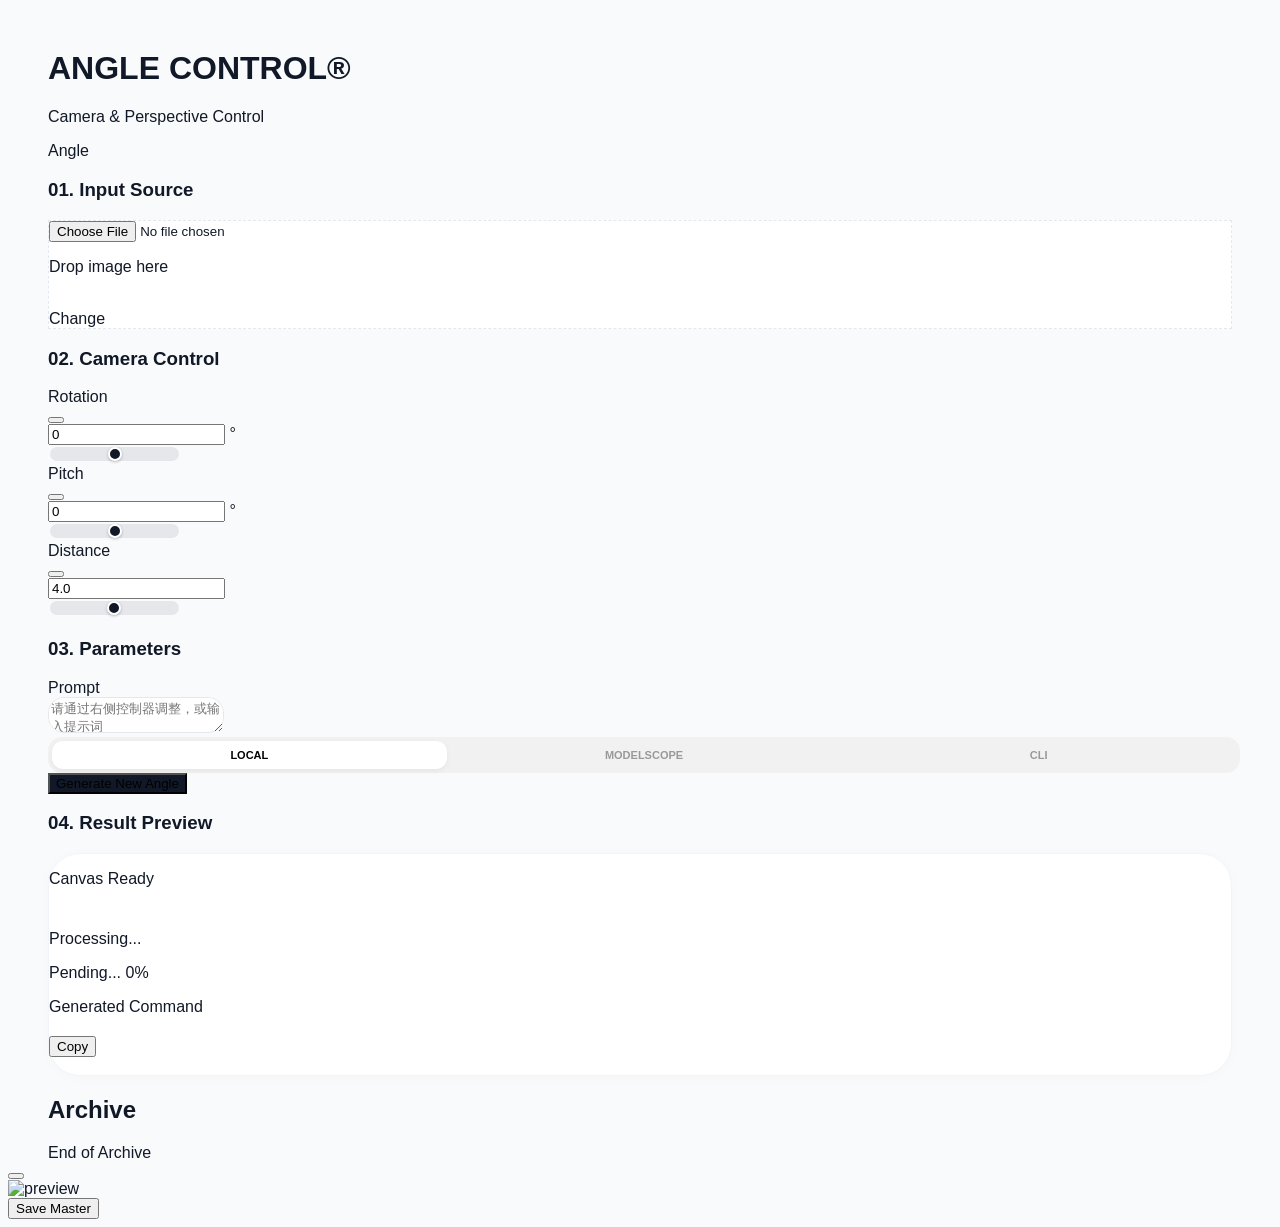
==== static/angle.html @ f398d141 "Add CLI image generation support" ====
<!DOCTYPE html>
<html lang="zh-CN">

<head>
    <meta charset="UTF-8">
    <meta name="viewport" content="width=device-width, initial-scale=1.0">
    <link rel="icon" href="/static/images/logo.png" type="image/png">
    <title>Angle Control | 视角重塑</title>
    <script>
        (function(){
            try {
                var theme = localStorage.getItem('studio_theme') || localStorage.getItem('canvas_theme') || 'light';
                if(theme === 'dark') {
                    document.documentElement.classList.add('studio-theme-dark');
                    document.documentElement.classList.add('theme-dark');
                }
            } catch(e) {}
        })();
    </script>
    <script src="/static/vendor/js/tailwindcss-cdn.js?v=2026.07.17.1784453321"></script>
    <script src="/static/vendor/js/lucide.js?v=2026.07.17.1784453321"></script>
    <script src="/static/js/theme.js?v=2026.07.17.1784453321"></script>
    <script src="/static/js/i18n.js?v=2026.07.17.1784453321"></script>
    <script src="/static/js/image-preview.js?v=2026.07.17.1784453321"></script>
    <script src="/static/js/history-bulk-manager.js?v=2026.07.17.1784453321"></script>
    <script src="/static/js/cli-image-tools.js?v=2026.07.17.1784458442"></script>
    <script type="importmap">
        {
            "imports": {
                "three": "/static/vendor/js/three-0.160.0.module.js?v=2026.07.17"
            }
        }
    </script>
    <style>
        @import url('/static/vendor/css/fonts.css?v=2026.07.17.1784453321');

        :root {
            --accent: #111827;
            --bg: #f9fafb;
            --card: #ffffff;
            --easing: cubic-bezier(0.4, 0, 0.2, 1);
        }

        /* --- 极简悬浮浅灰滚动条 (无底色/左移) --- */
        *::-webkit-scrollbar {
            width: 10px !important;
            height: 10px !important;
            background: transparent !important;
        }

        *::-webkit-scrollbar-track {
            background: transparent !important;
            border: none !important;
        }

        *::-webkit-scrollbar-thumb {
            background-color: #d8d8d8 !important;
            border: 3px solid transparent !important;
            border-right-width: 5px !important;
            /* 增加右侧间距，使滚动条向左位移 */
            background-clip: padding-box !important;
            border-radius: 10px !important;
        }

        *::-webkit-scrollbar-thumb:hover {
            background-color: #c0c0c0 !important;
        }

        *::-webkit-scrollbar-corner {
            background: transparent !important;
        }

        * {
            scrollbar-width: thin !important;
            scrollbar-color: #d8d8d8 transparent !important;
        }

        body {
            background-color: var(--bg);
            font-family: 'Inter', -apple-system, sans-serif;
            color: var(--accent);
            -webkit-font-smoothing: antialiased;
        }

        .container-box {
            max-width: 1280px;
            margin: 0 auto;
            padding: 0 40px;
            margin-top: 50px;
        }

        /* 统一组件风格 */
        .glass-btn {
            background: #111827;
            transition: all 0.3s var(--easing);
        }

        .glass-btn:hover {
            background: #000;
            transform: translateY(-1px);
            box-shadow: 0 12px 24px rgba(0, 0, 0, 0.1);
        }

        .glass-btn:active {
            transform: scale(0.98);
        }

        .upload-item {
            background: var(--card);
            border: 1px dashed #e2e8f0;
            transition: all 0.4s var(--easing);
        }

        .upload-item:hover {
            border-color: #000;
            background: #fff;
            transform: translateY(-2px);
        }

        .result-frame {
            background: #ffffff;
            border-radius: 32px;
            border: 1px solid #f1f5f9;
            box-shadow: 0 2px 15px rgba(0, 0, 0, 0.02);
        }

        .masonry-grid {
            display: grid;
            grid-template-columns: repeat(2, 1fr);
            gap: 1.25rem;
        }

        @media (min-width: 768px) {
            .masonry-grid {
                grid-template-columns: repeat(4, 1fr);
            }
        }

        .masonry-item {
            aspect-ratio: 1 / 1;
            background: #fff;
            border: 1px solid #f1f5f9;
            border-radius: 24px;
            overflow: hidden;
            transition: all 0.5s var(--easing);
            position: relative;
        }

        .masonry-item:hover {
            transform: translateY(-6px);
            box-shadow: 0 20px 40px rgba(0, 0, 0, 0.08);
        }

        .nano-input {
            background: #ffffff;
            border-radius: 16px;
            transition: all 0.3s ease;
            border: 1px solid #e5e7eb;
        }

        .nano-input:focus {
            background: #ffffff;
            box-shadow: 0 0 0 2px #000;
            border-color: transparent;
        }

        @keyframes b-loading {
            0% {
                transform: scale(1);
                background: #000;
            }

            50% {
                transform: scale(1.15);
                background: #444;
            }

            100% {
                transform: scale(1);
                background: #000;
            }
        }

        .loading-box {
            width: 10px;
            height: 10px;
            animation: b-loading 1s infinite var(--easing);
        }

        /* 复合切换组件样式 - 来自 zimage */
        .mode-switcher {
            position: relative;
            background: #f1f1f1;
            padding: 4px;
            border-radius: 14px;
            display: flex;
            width: 100%;
        }

        .mode-btn {
            position: relative;
            z-index: 10;
            flex: 1;
            padding: 8px 0;
            text-align: center;
            font-size: 11px;
            font-weight: 800;
            text-transform: uppercase;
            color: #999;
            transition: color 0.3s ease;
            cursor: pointer;
        }

        .mode-btn.active {
            color: #000;
        }

        .mode-glider {
            position: absolute;
            height: calc(100% - 8px);
            width: calc((100% - 8px) / 3);
            background: #fff;
            border-radius: 11px;
            box-shadow: 0 2px 5px rgba(0, 0, 0, 0.05);
            transition: transform 0.3s var(--easing);
            z-index: 1;
        }

        /* 角度控制滑块：明/暗模式都保持清晰的轨道与滑块 */
        #rotate-h, #rotate-v, #distance {
            -webkit-appearance: none;
            appearance: none;
            background: #e5e7eb !important;
            border-radius: 9999px;
            outline: none;
        }
        #rotate-h::-webkit-slider-thumb,
        #rotate-v::-webkit-slider-thumb,
        #distance::-webkit-slider-thumb {
            -webkit-appearance: none;
            appearance: none;
            width: 14px;
            height: 14px;
            border-radius: 50%;
            background: #111827;
            border: 2px solid #fff;
            box-shadow: 0 1px 3px rgba(0, 0, 0, 0.25);
            cursor: pointer;
        }
        #rotate-h::-moz-range-thumb,
        #rotate-v::-moz-range-thumb,
        #distance::-moz-range-thumb {
            width: 14px;
            height: 14px;
            border-radius: 50%;
            background: #111827;
            border: 2px solid #fff;
            cursor: pointer;
        }
        html.studio-theme-dark #rotate-h,
        html.studio-theme-dark #rotate-v,
        html.studio-theme-dark #distance {
            background: #2a3444 !important;
        }
        html.studio-theme-dark #rotate-h::-webkit-slider-thumb,
        html.studio-theme-dark #rotate-v::-webkit-slider-thumb,
        html.studio-theme-dark #distance::-webkit-slider-thumb {
            background: #d8dee9;
            border-color: #0f141d;
        }
        html.studio-theme-dark #rotate-h::-moz-range-thumb,
        html.studio-theme-dark #rotate-v::-moz-range-thumb,
        html.studio-theme-dark #distance::-moz-range-thumb {
            background: #d8dee9;
            border-color: #0f141d;
        }
    </style>
    <link rel="stylesheet" href="/static/css/theme.css?v=2026.07.17.1784453321">
</head>

<body class="selection:bg-black selection:text-white">

    <div class="container-box">
        <header class="flex flex-col md:flex-row justify-between items-end mb-16 gap-6">
            <div class="space-y-1">
                <h1 class="text-4xl font-extrabold tracking-[-0.05em] flex items-center">
                    ANGLE CONTROL<span class="text-base mt-3 ml-1">®</span>
                </h1>
                <p class="text-[10px] font-bold uppercase tracking-[0.5em] text-gray-400" data-i18n="studio.cameraPerspective">Camera & Perspective Control
                </p>
            </div>
            <nav class="flex gap-8 text-[11px] font-bold uppercase tracking-widest text-gray-500">
                <span class="text-black border-b-2 border-black pb-1" data-i18n="nav.angle">Angle</span>
            </nav>
        </header>

        <main class="space-y-12">
            <!-- Row 1: Upload and 3D Control -->
            <div class="grid grid-cols-1 md:grid-cols-2 gap-10 items-start">
                <section class="group w-full">
                    <h3 class="text-[9px] font-black uppercase tracking-[0.3em] mb-5 text-gray-400">01. <span data-i18n="studio.inputSource">Input Source</span>
                    </h3>
                    <div id="dropzone"
                        class="upload-item relative overflow-hidden rounded-2xl aspect-[4/3] flex flex-col items-center justify-center cursor-pointer">
                        <input type="file" id="fileInput" class="hidden" accept="image/*">

                        <div id="uploadContent" class="text-center space-y-4">
                            <div
                                class="w-14 h-14 rounded-full border border-gray-200 bg-white flex items-center justify-center mx-auto group-hover:bg-black group-hover:text-white group-hover:border-black transition-all duration-500">
                                <i data-lucide="arrow-up" class="w-5 h-5"></i>
                            </div>
                            <p class="text-[11px] font-bold uppercase tracking-tight" data-i18n="studio.dropImage">Drop image here</p>
                        </div>

                        <img id="previewImg" class="hidden absolute inset-0 w-full h-full object-cover">

                        <div id="changeOverlay"
                            class="hidden absolute inset-0 bg-black/10 backdrop-blur-sm items-center justify-center opacity-0 hover:opacity-100 transition-opacity">
                            <span
                                class="bg-white px-5 py-2 rounded-full text-[10px] font-bold uppercase tracking-widest shadow-2xl" data-i18n="studio.change">Change</span>
                        </div>
                    </div>
                </section>

                <section id="cameraControl" class="space-y-6 w-full">
                    <h3 class="text-[9px] font-black uppercase tracking-[0.3em] text-gray-400">02. <span data-i18n="studio.cameraControl">Camera Control</span></h3>
                    <div
                        class="w-full aspect-[4/3] flex flex-col md:flex-row bg-white rounded-2xl border border-gray-100 shadow-sm overflow-hidden">
                        <!-- 3D View -->
                        <div id="threeContainer" class="relative flex-1 bg-[#222] h-full min-h-0"></div>

                        <!-- Controls -->
                        <div
                            class="w-full md:w-64 flex-shrink-0 p-5 flex flex-col justify-center gap-4 border-l border-gray-100 bg-white overflow-y-auto">
                            <!-- Horizontal -->
                            <div class="space-y-3">
                                <div
                                    class="flex justify-between items-center text-[10px] font-bold uppercase tracking-wider text-gray-500">
                                    <div class="flex items-center gap-2">
                                        <i data-lucide="move-horizontal" class="w-3 h-3"></i>
                                        <span data-i18n="studio.rotation">Rotation</span>
                                    </div>
                                    <div class="flex items-center gap-1.5">
                                        <button onclick="resetControl('h')"
                                            class="text-gray-300 hover:text-black transition-colors p-1" title="Reset">
                                            <i data-lucide="rotate-ccw" class="w-3 h-3"></i>
                                        </button>
                                        <div class="flex items-center bg-gray-100 rounded-md px-2">
                                            <input type="number" id="val-horizontal" value="0"
                                                class="w-10 bg-transparent py-1 text-black text-center outline-none border-none p-0 text-[10px] font-bold [appearance:textfield] [&::-webkit-outer-spin-button]:appearance-none [&::-webkit-inner-spin-button]:appearance-none"
                                                oninput="syncInput('h')">
                                            <span class="text-gray-400 select-none text-[10px]">°</span>
                                        </div>
                                    </div>
                                </div>
                                <input type="range" id="rotate-h" min="-90" max="90" value="0"
                                    class="w-full h-1.5 bg-gray-200 rounded-lg appearance-none cursor-pointer accent-black">
                            </div>

                            <!-- Vertical -->
                            <div class="space-y-3">
                                <div
                                    class="flex justify-between items-center text-[10px] font-bold uppercase tracking-wider text-gray-500">
                                    <div class="flex items-center gap-2">
                                        <i data-lucide="move-vertical" class="w-3 h-3"></i>
                                        <span data-i18n="studio.pitch">Pitch</span>
                                    </div>
                                    <div class="flex items-center gap-1.5">
                                        <button onclick="resetControl('v')"
                                            class="text-gray-300 hover:text-black transition-colors p-1" title="Reset">
                                            <i data-lucide="rotate-ccw" class="w-3 h-3"></i>
                                        </button>
                                        <div class="flex items-center bg-gray-100 rounded-md px-2">
                                            <input type="number" id="val-vertical" value="0"
                                                class="w-10 bg-transparent py-1 text-black text-center outline-none border-none p-0 text-[10px] font-bold [appearance:textfield] [&::-webkit-outer-spin-button]:appearance-none [&::-webkit-inner-spin-button]:appearance-none"
                                                oninput="syncInput('v')">
                                            <span class="text-gray-400 select-none text-[10px]">°</span>
                                        </div>
                                    </div>
                                </div>
                                <input type="range" id="rotate-v" min="-90" max="90" value="0"
                                    class="w-full h-1.5 bg-gray-200 rounded-lg appearance-none cursor-pointer accent-black">
                            </div>

                            <!-- Distance -->
                            <div class="space-y-3">
                                <div
                                    class="flex justify-between items-center text-[10px] font-bold uppercase tracking-wider text-gray-500">
                                    <div class="flex items-center gap-2">
                                        <i data-lucide="zoom-in" class="w-3 h-3"></i>
                                        <span data-i18n="studio.distance">Distance</span>
                                    </div>
                                    <div class="flex items-center gap-1.5">
                                        <button onclick="resetControl('d')"
                                            class="text-gray-300 hover:text-black transition-colors p-1" title="Reset">
                                            <i data-lucide="rotate-ccw" class="w-3 h-3"></i>
                                        </button>
                                        <div class="flex items-center bg-gray-100 rounded-md px-2">
                                            <input type="number" id="val-distance" value="4.0" step="0.1"
                                                class="w-10 bg-transparent py-1 text-black text-center outline-none border-none p-0 text-[10px] font-bold [appearance:textfield] [&::-webkit-outer-spin-button]:appearance-none [&::-webkit-inner-spin-button]:appearance-none"
                                                oninput="syncInput('d')">
                                        </div>
                                    </div>
                                </div>
                                <input type="range" id="distance" min="0.1" max="8" value="4" step="0.1"
                                    class="w-full h-1.5 bg-gray-200 rounded-lg appearance-none cursor-pointer accent-black">
                            </div>
                        </div>
                    </div>
                </section>
            </div>

            <!-- Row 2: Parameters & Result -->
            <div class="grid grid-cols-1 md:grid-cols-2 gap-10 items-stretch">
                <section class="flex flex-col space-y-6">
                    <h3 class="text-[9px] font-black uppercase tracking-[0.3em] text-gray-400">03. <span data-i18n="studio.parameters">Parameters</span></h3>

                    <div class="space-y-3 flex-1 flex flex-col">
                        <div class="flex items-center gap-2 text-gray-800 ml-1">
                            <i data-lucide="text-quote" class="w-3 h-3"></i>
                            <span class="text-[10px] font-bold uppercase tracking-widest">Prompt</span>
                        </div>
                        <textarea id="promptInput"
                            class="nano-input w-full flex-1 p-5 text-sm outline-none resize-none placeholder-gray-300"
                            placeholder="请通过右侧控制器调整，或输入提示词"></textarea>
                    </div>

                    <!-- Engine Switcher -->
                    <div class="mode-switcher">
                        <div id="modeLocal" class="mode-btn active flex items-center justify-center gap-1.5"
                            onclick="switchEngine('local')">
                            <i data-lucide="monitor" class="w-3 h-3"></i>
                            <span>Local</span>
                        </div>
                        <div id="modeCloud" class="mode-btn flex items-center justify-center gap-1.5"
                            onclick="switchEngine('cloud')">
                            <i data-lucide="cloud" class="w-3 h-3"></i>
                            <span>ModelScope</span>
                        </div>
                        <div id="modeCli" class="mode-btn flex items-center justify-center gap-1.5"
                            onclick="switchEngine('cli')">
                            <i data-lucide="terminal" class="w-3 h-3"></i>
                            <span>CLI</span>
                        </div>
                        <div id="glider" class="mode-glider"></div>
                    </div>
                    <div id="cliProviderWrap" class="hidden mt-2">
                        <div id="cliProviderSelect" class="cli-provider-picker"></div>
                        <div id="cliProviderHint" class="mt-1 text-[9px] font-medium text-gray-400"></div>
                    </div>

                    <button id="genBtn" onclick="handleGenerate()"
                        class="glass-btn w-full py-5 text-white rounded-xl font-bold text-[11px] uppercase tracking-[0.4em] flex items-center justify-center gap-3 shadow-xl shadow-black/10 disabled:opacity-50 disabled:cursor-not-allowed">
                        <i data-lucide="zap" id="btnIcon" class="w-4 h-4 text-yellow-400"></i>
                        <span id="btnText" data-i18n="studio.generateAngle">Generate New Angle</span>
                    </button>
                </section>

                <section class="space-y-6 flex flex-col">
                    <h3 class="text-[9px] font-black uppercase tracking-[0.3em] text-gray-400">04. <span data-i18n="studio.resultPreview">Result Preview</span></h3>
                    <div id="resultBox"
                        class="result-frame relative aspect-[4/3] w-full flex items-center justify-center overflow-hidden group">
                        <div id="emptyState" class="text-center space-y-4 opacity-20">
                            <i data-lucide="camera" class="w-12 h-12 mx-auto stroke-[1px]"></i>
                            <p class="text-[10px] font-black tracking-[0.5em] uppercase" data-i18n="studio.canvasReady">Canvas Ready</p>
                        </div>

                        <div id="loadingState" class="hidden flex flex-col items-center gap-5 w-full max-w-[80%]">
                            <div class="loading-box"></div>
                            <p class="text-[10px] font-bold uppercase tracking-[0.4em] animate-pulse" data-i18n="studio.processing">Processing...</p>
                            <!-- Progress Bar -->
                            <div id="cloud-progress-container" class="hidden w-full mt-4">
                                <div class="flex justify-between text-[9px] font-bold text-gray-400 mb-1 uppercase tracking-widest">
                                    <span id="cloud-status-text">Pending...</span>
                                    <span id="cloud-percent">0%</span>
                                </div>
                                <div class="w-full bg-gray-100 rounded-full h-1.5 overflow-hidden">
                                    <div id="cloud-progress-bar" class="bg-black h-full rounded-full transition-all duration-300" style="width: 0%"></div>
                                </div>
                            </div>
                        </div>

                        <div id="textResult"
                            class="hidden w-full h-full p-12 flex flex-col items-center justify-center text-center space-y-8">
                            <i data-lucide="terminal" class="w-12 h-12 text-gray-300 mx-auto"></i>
                            <div class="space-y-4 max-w-md">
                                <p class="text-[10px] font-bold uppercase tracking-[0.5em] text-gray-400" data-i18n="studio.generatedCommand">Generated
                                    Command
                                </p>
                                <h2 id="generatedText" class="text-2xl font-bold leading-relaxed text-gray-900"></h2>
                            </div>
                            <button onclick="copyText()"
                                class="px-8 py-3 bg-gray-100 hover:bg-black hover:text-white rounded-full text-[10px] font-bold uppercase tracking-widest transition-all flex items-center gap-2">
                                <i data-lucide="copy" class="w-3 h-3"></i><span data-i18n="studio.copy">Copy</span>
                            </button>
                        </div>

                        <img id="outputImg"
                            class="hidden w-full h-full object-contain p-8 cursor-zoom-in transition-all duration-700 hover:scale-[1.02]"
                            onclick="zoomImage()">

                        <a id="downloadBtn" href="#" download
                            class="hidden absolute bottom-8 right-8 w-14 h-14 bg-white shadow-2xl rounded-2xl flex items-center justify-center hover:bg-black hover:text-white transition-all duration-500 border border-gray-100">
                            <i data-lucide="download" class="w-5 h-5"></i>
                        </a>
                    </div>
                </section>
            </div>
        </main>

        <section class="mt-32">
            <div class="flex items-center gap-6 mb-10">
                <h2 class="text-[11px] font-black uppercase tracking-[0.5em]">Archive</h2>
                <div class="h-px flex-1 bg-black/5"></div>
            </div>
            <div id="masonry" class="masonry-grid"></div>
            <div id="loadMoreTrigger"
                class="py-16 text-center opacity-20 text-[10px] font-bold uppercase tracking-widest">
                End of Archive
            </div>
        </section>
    </div>

    <div id="lightbox" onclick="handleOutsideClick(event)"
        class="hidden fixed inset-0 z-50 bg-white/95 backdrop-blur-3xl flex items-center justify-center p-8">
        <button onclick="closeLightbox()"
            class="absolute top-10 right-10 p-2 hover:rotate-90 transition-transform duration-500">
            <i data-lucide="x" class="w-8 h-8"></i>
        </button>

        <div class="w-full h-full flex flex-col items-center justify-center" style="max-width:min(1280px, 92vw)">
            <div id="lightboxFrame" class="studio-preview-frame hidden">
                <img id="lightboxImg" src="" class="studio-preview-img" alt="preview">
                <div id="lightboxRes" data-no-pan
                    class="absolute top-4 left-4 bg-black/30 backdrop-blur-md border border-white/20 text-white px-3 py-1.5 rounded-full text-[10px] font-medium tracking-wider opacity-0 transition-opacity duration-300 pointer-events-none z-10">
                </div>
            </div>
            <div class="mt-8">
                <button onclick="downloadLightboxImage()"
                    class="px-10 py-4 bg-black text-white rounded-full text-[10px] font-black uppercase tracking-widest flex items-center gap-3 shadow-xl">
                    <i data-lucide="save" class="w-4 h-4"></i> Save Master
                </button>
            </div>
        </div>
    </div>

    <script type="module">
        import * as THREE from 'three';

        // Initialize WebSocket Listener for Cloud Progress
        window.addEventListener('message', function(event) {
            const data = event.data;
            if (data && data.type === 'cloud_status') {
                updateCloudProgress(data);
            }
        });

        function updateCloudProgress(data) {
            const container = document.getElementById('cloud-progress-container');
            const statusText = document.getElementById('cloud-status-text');
            const progressBar = document.getElementById('cloud-progress-bar');
            const percentText = document.getElementById('cloud-percent');

            if (!container || !statusText || !progressBar) return;

            // Show container if hidden
            if (container.classList.contains('hidden')) {
                container.classList.remove('hidden');
            }

            // Update UI
            if (data.status) {
                // Simplify status text (remove internal details if needed)
                let displayStatus = data.status;
                if (displayStatus.includes("PENDING")) displayStatus = "Queueing...";
                if (displayStatus.includes("RUNNING")) displayStatus = "Generating...";
                statusText.innerText = displayStatus;
            }

            if (typeof data.progress !== 'undefined' && typeof data.total !== 'undefined') {
                const percent = Math.min(100, Math.round((data.progress / data.total) * 100));
                progressBar.style.width = `${percent}%`;
                percentText.innerText = `${percent}%`;
            }
        }

        const container = document.getElementById('threeContainer');
        const scene = new THREE.Scene();
        scene.background = new THREE.Color(0x222222);

        // Camera setup
        const camera = new THREE.PerspectiveCamera(75, 1, 0.1, 1000);

        // Renderer setup
        const renderer = new THREE.WebGLRenderer({ antialias: true, alpha: true });
        renderer.setSize(container.clientWidth, container.clientHeight);
        renderer.setPixelRatio(window.devicePixelRatio);
        container.appendChild(renderer.domElement);

        // Objects
        const geometry = new THREE.PlaneGeometry(3, 3);
        const material = new THREE.MeshStandardMaterial({
            color: 0x444444,
            side: THREE.DoubleSide
        });
        const cube = new THREE.Mesh(geometry, material);
        scene.add(cube);

        const gridHelper = new THREE.GridHelper(20, 20, 0x444444, 0x333333);
        scene.add(gridHelper);

        // Lighting
        const ambientLight = new THREE.AmbientLight(0xffffff, 0.6);
        scene.add(ambientLight);
        const pointLight = new THREE.DirectionalLight(0xffffff, 1);
        pointLight.position.set(5, 10, 7);
        scene.add(pointLight);

        // Camera Logic
        const sliderH = document.getElementById('rotate-h');
        const sliderV = document.getElementById('rotate-v');
        const sliderD = document.getElementById('distance');
        const valH = document.getElementById('val-horizontal');
        const valV = document.getElementById('val-vertical');
        const valD = document.getElementById('val-distance');

        window.updateCamera = function () {
            const lon = parseFloat(sliderH.value);
            const lat = parseFloat(sliderV.value);
            const dist = parseFloat(sliderD.value);

            // Sync inputs (avoid overwriting if active)
            if (document.activeElement !== valH) valH.value = lon;
            if (document.activeElement !== valV) valV.value = lat;
            if (document.activeElement !== valD) valD.value = dist.toFixed(1);

            const phi = THREE.MathUtils.degToRad(90 - lat);
            const theta = THREE.MathUtils.degToRad(lon);

            camera.position.x = dist * Math.sin(phi) * Math.sin(theta);
            camera.position.y = dist * Math.cos(phi);
            camera.position.z = dist * Math.sin(phi) * Math.cos(theta);
            camera.lookAt(0, 0, 0);

            // Real-time update prompt
            updatePromptWithAngle(lon, lat, dist);
        }

        window.syncInput = (type) => {
            if (type === 'h') {
                let v = parseFloat(valH.value);
                if (!isNaN(v)) sliderH.value = v;
            } else if (type === 'v') {
                let v = parseFloat(valV.value);
                if (!isNaN(v)) sliderV.value = v;
            } else if (type === 'd') {
                let v = parseFloat(valD.value);
                if (!isNaN(v)) sliderD.value = v;
            }
            window.updateCamera();
        };

        window.resetControl = (type) => {
            if (type === 'h') {
                sliderH.value = 0;
                valH.value = 0;
            } else if (type === 'v') {
                sliderV.value = 0;
                valV.value = 0;
            } else if (type === 'd') {
                sliderD.value = 4;
                valD.value = 4;
            }
            window.updateCamera();
        };

        function updatePromptWithAngle(h, v, d) {
            let parts = [];
            if (h !== 0) {
                const dir = h > 0 ? "向右" : "向左";
                parts.push(`${dir}旋转${Math.abs(h)}度`);
            }
            if (v !== 0) {
                const dir = v > 0 ? "俯视" : "仰视";
                parts.push(`${dir}${Math.abs(v)}度`);
            }

            // Distance logic
            let lensText = "";
            if (d > 4) {
                lensText = "使用广角镜头";
            } else if (d < 4) {
                lensText = "使用特写镜头";
            }

            // Removed "保持原位" default text to show placeholder

            let resultText = "";
            if (parts.length > 0) {
                resultText = `将相机${parts.join("，")}`;
            }

            if (lensText) {
                resultText += (resultText ? "，" : "将相机") + lensText;
            }

            const promptInput = document.getElementById('promptInput');
            let currentText = promptInput.value;

            // Regex to find existing angle command (including lens info)
            const regex = /将相机.*?(?=(\n|$))/g;

            if (regex.test(currentText)) {
                // Replace existing
                promptInput.value = currentText.replace(regex, resultText);
            } else {
                // Append if not exists and resultText is not empty
                if (resultText) {
                    if (currentText.trim()) {
                        promptInput.value = currentText.trim() + '\n' + resultText;
                    } else {
                        promptInput.value = resultText;
                    }
                }
            }
        }

        sliderH.addEventListener('input', window.updateCamera);
        sliderV.addEventListener('input', window.updateCamera);
        sliderD.addEventListener('input', window.updateCamera);
        window.updateCamera();

        // Animation Loop
        function animate() {
            requestAnimationFrame(animate);
            renderer.render(scene, camera);
        }
        animate();

        // Handle Resize
        const resizeObserver = new ResizeObserver(() => {
            const w = container.clientWidth;
            const h = container.clientHeight;
            camera.aspect = w / h;
            camera.updateProjectionMatrix();
            renderer.setSize(w, h);
        });
        resizeObserver.observe(container);

        // Expose function to update texture
        window.update3DTexture = (url) => {
            new THREE.TextureLoader().load(url, (texture) => {
                texture.colorSpace = THREE.SRGBColorSpace;

                // Adjust plane aspect ratio to match image
                const imageAspect = texture.image.width / texture.image.height;
                cube.scale.set(1, 1 / imageAspect, 1);
                if (imageAspect > 1) {
                    cube.scale.set(1, 1 / imageAspect, 1);
                    // Reset base scale to 3
                    cube.geometry.dispose();
                    cube.geometry = new THREE.PlaneGeometry(3, 3 / imageAspect);
                    cube.scale.set(1, 1, 1);
                } else {
                    cube.geometry.dispose();
                    cube.geometry = new THREE.PlaneGeometry(3 * imageAspect, 3);
                    cube.scale.set(1, 1, 1);
                }

                cube.material = new THREE.MeshBasicMaterial({
                    map: texture,
                    side: THREE.DoubleSide
                });
                cube.material.needsUpdate = true;

                // Show control panel (already visible, but keep logic safe)
                document.getElementById('cameraControl').classList.remove('hidden');

                // Force resize check after texture load
                setTimeout(() => {
                    const w = container.clientWidth;
                    const h = container.clientHeight;
                    camera.aspect = w / h;
                    camera.updateProjectionMatrix();
                    renderer.setSize(w, h);
                }, 100);
            });
        };
    </script>

    <script>
        lucide.createIcons();
        function tr(key){ return window.StudioI18n ? StudioI18n.t(key) : key; }
        function applyLanguage(lang){
            if(lang && window.StudioI18n) StudioI18n.set(lang);
            document.title = tr('nav.angle');
            const btnText = document.getElementById('btnText');
            if(btnText && !document.getElementById('genBtn')?.disabled) btnText.textContent = tr('studio.generateAngle');
        }
        window.addEventListener('message', event => {
            if(event.data?.type === 'studio-lang') applyLanguage(event.data.lang);
        });
        window.addEventListener('studio-lang-change', () => { document.title = tr('nav.angle'); });
        
        // --- Engine Switcher Logic (UI Only) ---
        let currentEngine = 'local';
        const ENGINE_MODE_KEY = 'angle_engine_mode';
        const cliEngine = StudioCliImageTools.create({
            selectId: 'cliProviderSelect', hintId: 'cliProviderHint', wrapId: 'cliProviderWrap', storageKey: 'angle_cli_provider_id'
        });

        window.switchEngine = function(mode) {
            currentEngine = ['local', 'cloud', 'cli'].includes(mode) ? mode : 'local';
            localStorage.setItem(ENGINE_MODE_KEY, currentEngine);

            const glider = document.getElementById('glider');
            const localBtn = document.getElementById('modeLocal');
            const cloudBtn = document.getElementById('modeCloud');
            const cliBtn = document.getElementById('modeCli');
            const modes = ['local', 'cloud', 'cli'];
            glider.style.transform = `translateX(${modes.indexOf(currentEngine) * 100}%)`;
            localBtn.classList.toggle('active', currentEngine === 'local');
            cloudBtn.classList.toggle('active', currentEngine === 'cloud');
            cliBtn.classList.toggle('active', currentEngine === 'cli');
            cliEngine.setActive(currentEngine === 'cli');
        };

        function generateUUID() {
            if (typeof crypto !== 'undefined' && crypto.randomUUID) {
                try { return crypto.randomUUID(); } catch (e) { }
            }
            return 'xxxxxxxx-xxxx-4xxx-yxxx-xxxxxxxxxxxx'.replace(/[xy]/g, function (c) {
                var r = Math.random() * 16 | 0, v = c == 'x' ? r : (r & 0x3 | 0x8);
                return v.toString(16);
            });
        }
        const CLIENT_ID = localStorage.getItem("client_id") || generateUUID();
        localStorage.setItem("client_id", CLIENT_ID);

        let uploadedPath = "";
        let uploadedFile = null; // Store raw file for cloud upload
        let uploadedDataUrl = "";
        let currentResult = null;
        let allHistory = [];
        let currentIndex = 0;
        const PAGE_SIZE = 30;

        const dropzone = document.getElementById('dropzone');
        const fileInput = document.getElementById('fileInput');
        const previewImg = document.getElementById('previewImg');
        const promptInput = document.getElementById('promptInput');

        dropzone.onclick = () => fileInput.click();
        fileInput.onchange = (e) => handleFile(e.target.files[0]);

        // Drag and Drop
        dropzone.addEventListener('dragover', (e) => {
            e.preventDefault();
            dropzone.classList.add('border-black', 'bg-gray-50');
        });
        dropzone.addEventListener('dragleave', () => {
            dropzone.classList.remove('border-black', 'bg-gray-50');
        });
        dropzone.addEventListener('drop', (e) => {
            e.preventDefault();
            dropzone.classList.remove('border-black', 'bg-gray-50');
            if (e.dataTransfer.files && e.dataTransfer.files[0]) {
                handleFile(e.dataTransfer.files[0]);
            }
        });

        // Paste support
        let isHovering = false;
        dropzone.addEventListener('mouseenter', () => isHovering = true);
        dropzone.addEventListener('mouseleave', () => isHovering = false);
        window.addEventListener('paste', (e) => {
            if (!isHovering) return;
            const items = (e.clipboardData || e.originalEvent.clipboardData).items;
            for (let item of items) {
                if (item.kind === 'file' && item.type.startsWith('image/')) {
                    const file = item.getAsFile();
                    handleFile(file);
                    break;
                }
            }
        });

        async function handleFile(file) {
            if (!file) return;
            uploadedFile = file; // Store for cloud usage
            const btn = document.getElementById('genBtn');
            const btnText = document.getElementById('btnText');

            btn.disabled = true;
            btnText.innerText = tr('studio.uploading');

            const reader = new FileReader();
            reader.onload = (e) => {
                uploadedDataUrl = e.target.result;
                previewImg.src = e.target.result;
                previewImg.classList.remove('hidden');
                document.getElementById('uploadContent').classList.add('opacity-0');
                document.getElementById('changeOverlay').classList.replace('hidden', 'flex');

                // Automatically apply to 3D scene
                if (window.update3DTexture) {
                    window.update3DTexture(e.target.result);
                }
            };
            reader.readAsDataURL(file);

            const formData = new FormData();
            formData.append('files', file);
            try {
                const res = await fetch('/api/upload', { method: 'POST', body: formData });
                const data = await res.json();
                uploadedPath = data.files[0].comfy_name;
                btn.disabled = false;
                btnText.innerText = tr('studio.generateAngle');
            } catch (err) {
                console.error("Upload error");
                btnText.innerText = tr('studio.uploadFailed');
                btn.disabled = false;
            }
        }

        function applyAngleToPrompt() {
            const h = parseInt(document.getElementById('rotate-h').value);
            const v = parseInt(document.getElementById('rotate-v').value);

            let parts = [];
            if (h !== 0) {
                const dir = h > 0 ? "向右" : "向左";
                parts.push(`${dir}旋转${Math.abs(h)}度`);
            }
            if (v !== 0) {
                const dir = v > 0 ? "俯视" : "仰视";
                parts.push(`${dir}${Math.abs(v)}度`);
            }

            if (parts.length === 0) {
                parts.push("保持原位");
            }

            const resultText = `将相机${parts.join("，")}`;

            const promptInput = document.getElementById('promptInput');
            // Check if there is existing content, if so append new line
            if (promptInput.value.trim()) {
                promptInput.value += '\n' + resultText;
            } else {
                promptInput.value = resultText;
            }

            // Visual feedback
            promptInput.style.transition = "0.2s";
            promptInput.style.borderColor = "#000";
            promptInput.style.boxShadow = "0 0 0 2px rgba(0,0,0,0.1)";
            setTimeout(() => {
                promptInput.style.borderColor = "";
                promptInput.style.boxShadow = "";
            }, 500);
        }

        async function runCloudTask() {
            if (!uploadedFile) throw new Error("Please upload an image first");

            // Get token from centralized management (Global server token first, legacy localStorage fallback)
            let token = '';
            try {
                const res = await fetch('/api/config/token');
                if (res.ok) {
                    const data = await res.json();
                    if (data.token) token = data.token;
                }
            } catch (e) {
                console.warn("Failed to fetch global token", e);
            }
            if (token) {
                // 自愈：清掉可能过期的旧版本地 Token，避免覆盖服务端有效 Token
                try { localStorage.removeItem('modelscope_api_token'); } catch (e) { }
            } else {
                token = localStorage.getItem('modelscope_api_token') || '';
            }

            if (!token) {
                if (window.parent && typeof window.parent.openTokenModal === 'function') {
                    window.parent.openTokenModal();
                    // Allow the error to propagate so user sees the message
                    // const err = new Error("请先点击右上角设置 ModelScope Token");
                    // err.silent = true;
                    // throw err;
                }
                throw new Error("请先点击右上角设置 ModelScope Token");
            }

            // Convert image to Base64
            const toBase64 = file => new Promise((resolve, reject) => {
                const reader = new FileReader();
                reader.readAsDataURL(file);
                reader.onload = () => resolve(reader.result);
                reader.onerror = error => reject(error);
            });

            const dataUri = await toBase64(uploadedFile);
            console.log("DataURI generated, length:", dataUri.length);

            // Submit task via dedicated Angle endpoint
            // Get Client ID from parent if available
            let clientId = null;
            try {
                if (window.parent && window.parent.CID) {
                    clientId = window.parent.CID;
                }
            } catch (e) { console.warn("Cannot access parent CID", e); }

            const payload = {
                "prompt": promptInput.value,
                "api_key": token,
                "type": "angle",
                "model": "Qwen/Qwen-Image-Edit-2511",
                "image_urls": [dataUri],
                "client_id": clientId
            };

            // Reset Progress Bar
            document.getElementById('cloud-progress-container').classList.add('hidden');
            document.getElementById('cloud-progress-bar').style.width = '0%';
            document.getElementById('cloud-percent').innerText = '0%';

            let response;
            try {
                 response = await fetch('/api/angle/generate', {
                    method: 'POST',
                    headers: { 'Content-Type': 'application/json' },
                    body: JSON.stringify(payload)
                });
            } catch (netErr) {
                 throw new Error(`Network Error: ${netErr.message}`);
            }

            // Handle Timeout / Continue Loop
            while (response.ok) {
                 const data = await response.json();
                 
                 // If success with URL
                 if (data.url) {
                     return { images: [data.url] };
                 }

                 // If timeout status, ask user
                 if (data.status === 'timeout') {
                     const taskId = data.task_id;
                     const userContinue = confirm("Cloud generation is taking longer than expected (300s). The queue might be full.\n\nDo you want to continue waiting?");
                     
                     if (userContinue) {
                         // Call poll endpoint
                         const pollPayload = {
                             "task_id": taskId,
                             "api_key": token,
                             "client_id": clientId
                         };
                         
                         // Update UI to show we are still waiting
                         updateCloudProgress({status: "Resuming...", progress: 0, total: 150});
                         
                         response = await fetch('/api/angle/poll_status', {
                            method: 'POST',
                            headers: { 'Content-Type': 'application/json' },
                            body: JSON.stringify(pollPayload)
                         });
                         continue; // Loop back to check response
                     } else {
                         throw new Error("User cancelled waiting.");
                     }
                 }
                 
                 // Unknown success response
                 throw new Error("Unknown response format");
            }

            if (!response.ok) {
                 const errText = await response.text();
                 // Try to parse JSON error if possible
                 try {
                     const errJson = JSON.parse(errText);
                     if (errJson.detail) throw new Error(errJson.detail);
                 } catch (e) {}
                 throw new Error(`Generation Failed: ${errText}`);
            }

            const data = await response.json();
            if (data.url) {
                return {
                    images: [data.url]
                };
            } else {
                throw new Error("No image URL in response");
            }
        }

        async function runCliTask() {
            const provider = cliEngine.selected();
            if (!provider) throw new Error('请先在 API 设置中添加可用的 CLI 图像引擎。');
            const response = await fetch('/api/online-image', {
                method: 'POST', headers: { 'Content-Type': 'application/json' },
                body: JSON.stringify({
                    prompt: promptInput.value,
                    provider_id: provider.id, model: provider.image_models[0], size: '1024x1024',
                    reference_images: [{ url: uploadedDataUrl, name: 'angle-source', kind: 'image', mime: uploadedFile?.type || '' }],
                    history_type: 'angle'
                })
            });
            const data = await response.json();
            if (!response.ok || !data.images?.length) throw new Error(data.detail || 'CLI angle generation failed');
            return data;
        }

        async function handleGenerate() {
            if (!uploadedPath && currentEngine === 'local') {
                // ... existing local check ...
                const dropzone = document.getElementById('dropzone');
                dropzone.style.transition = "0.2s";
                dropzone.style.borderColor = "#ef4444";
                dropzone.style.transform = "scale(0.98)";
                setTimeout(() => {
                    dropzone.style.borderColor = "";
                    dropzone.style.transform = "scale(1)";
                }, 300);
                return;
            }
            
            if (!uploadedFile && currentEngine === 'cloud') {
                 alert("Please upload an image first");
                 return;
            }
            if (!uploadedDataUrl && currentEngine === 'cli') {
                 alert("Please upload an image first");
                 return;
            }

            // Allow manual prompt even if angle not applied, but require prompt input
            if (!promptInput.value.trim()) {
                promptInput.style.transition = "0.2s";
                promptInput.style.borderColor = "#ef4444";
                setTimeout(() => {
                    promptInput.style.borderColor = "";
                }, 300);
                return;
            }

            const btn = document.getElementById('genBtn');
            const btnText = document.getElementById('btnText');

            btn.disabled = true;
            btn.style.backgroundColor = '#333';
            btn.innerHTML = `<i data-lucide="zap" class="w-4 h-4 text-yellow-400 fill-yellow-400 animate-pulse"></i><span class="tracking-[0.4em] text-[11px] uppercase">${tr('studio.processing')}</span>`;
            lucide.createIcons();

            document.getElementById('emptyState').classList.add('hidden');
            document.getElementById('outputImg').classList.add('hidden');
            document.getElementById('textResult').classList.add('hidden'); // Ensure text result is hidden
            document.getElementById('loadingState').classList.remove('hidden');

            try {
                let data;
                
                if (currentEngine === 'cloud') {
                    // Cloud Logic
                    data = await runCloudTask();
                } else if (currentEngine === 'cli') {
                    data = await runCliTask();
                } else {
                    // Local Logic
                    const seed = Math.floor(Math.random() * 1000000000000000);
                    const res = await fetch('/api/generate', {
                        method: 'POST',
                        headers: { 'Content-Type': 'application/json' },
                        body: JSON.stringify({
                            workflow_json: "2511.json",
                            params: {
                                "31": { "image": uploadedPath },
                                "11": { "prompt": promptInput.value },
                                "14": { "seed": seed }
                            },
                            type: "angle",
                            client_id: CLIENT_ID
                        })
                    });
                    data = await res.json();
                    if (data.error) throw new Error(data.error);
                    if (!data.images?.length) throw new Error("No images returned");
                }

                currentResult = data;
                const outputImg = document.getElementById('outputImg');
                const downloadBtn = document.getElementById('downloadBtn');

                outputImg.src = data.images[0];
                outputImg.classList.remove('hidden');
                document.getElementById('loadingState').classList.add('hidden');

                downloadBtn.href = data.images[0];
                downloadBtn.classList.remove('hidden');
                downloadBtn.download = `Angle-${Date.now()}.png`;

                btn.style.backgroundColor = '';
                btn.innerHTML = `<i data-lucide="zap" class="w-4 h-4 text-yellow-400"></i><span id="btnText">${tr('studio.generateAngle')}</span>`;
                btn.disabled = false;
                lucide.createIcons();

                // Add to history
                renderImageCard({
                    images: data.images,
                    prompt: promptInput.value,
                    timestamp: Date.now(),
                    is_cloud: (currentEngine === 'cloud')
                }, true);

            } catch (err) {
                console.error(err);
                btn.style.backgroundColor = '';
                btn.innerHTML = `<i data-lucide="zap" class="w-4 h-4 text-yellow-400"></i><span id="btnText">Generation Failed</span>`;
                lucide.createIcons();
                document.getElementById('loadingState').classList.add('hidden');
                document.getElementById('emptyState').classList.remove('hidden');
                btn.disabled = false;
                if (!err.silent) {
                    alert(err.message);
                }
            }
        }

        window.copyText = () => {
            const text = document.getElementById('generatedText').innerText;
            navigator.clipboard.writeText(text).then(() => {
                const btn = document.querySelector('#textResult button');
                const originalHTML = btn.innerHTML;
                btn.innerHTML = `<i data-lucide="check" class="w-3 h-3"></i> Copied`;
                setTimeout(() => {
                    btn.innerHTML = originalHTML;
                    lucide.createIcons();
                }, 2000);
            });
        };

        // History Management
        function renderImageCard(data, isNew = false) {
            const masonry = document.getElementById('masonry');
            const imgUrl = data.images ? data.images[0] : '';
            if (!imgUrl) return;

            const card = document.createElement('div');
            card.dataset.historyTs = data.timestamp;
            card.className = "masonry-item relative group cursor-pointer";

            card.onclick = () => { if(document.body.classList.contains('history-bulk-selecting')) return; openLightbox(imgUrl); };
            
            // ModelScope Badge
            const isCloud = data.is_cloud || (imgUrl && imgUrl.includes('cloud_angle'));
            const badgeHtml = isCloud ? `
                <div class="absolute top-3 left-3 z-10">
                    <img src="/static/images/modelscope.gif" class="h-4 w-auto object-contain bg-white/90 rounded-full p-0.5 shadow-sm">
                </div>
            ` : '';

            card.innerHTML = `
                <img src="${imgUrl}" class="w-full h-full object-cover block transform group-hover:scale-105 transition-transform duration-[1.5s]">
                ${badgeHtml}
                <div class="absolute inset-0 bg-gradient-to-t from-black/80 via-transparent to-transparent opacity-0 group-hover:opacity-100 transition-all duration-300 p-6 flex flex-col justify-end pointer-events-none">
                    <p class="text-white text-[10px] font-bold uppercase tracking-widest line-clamp-2">${data.prompt || "Angle Control"}</p>
                </div>
            `;

            if (isNew) masonry.prepend(card);
            else masonry.appendChild(card);
        }

        function loadNextPage() {
            const batch = allHistory.slice(currentIndex, currentIndex + PAGE_SIZE);
            if (batch.length === 0) {
                const el = document.getElementById('loadMoreTrigger');
                if (el) el.innerText = "End of Archive";
                return;
            }
            batch.forEach(item => renderImageCard(item, false));
            currentIndex += PAGE_SIZE;
        }

        async function loadHistory() {
            try {
                const res = await fetch('/api/history?type=angle');
                const history = await res.json();
                if (history && Array.isArray(history)) {
                    allHistory = history;
                    document.getElementById('masonry').innerHTML = '';
                    currentIndex = 0;
                    loadNextPage();
                }
            } catch (e) { console.error(e); }
        }

        // Lightbox
        let lightboxPreview = null;
        function ensureLightboxPreview(){
            if(!lightboxPreview && window.StudioImagePreview){
                lightboxPreview = StudioImagePreview.attach(document.getElementById('lightboxFrame'));
            }
            return lightboxPreview;
        }
        function openLightbox(url) {
            const frame = document.getElementById('lightboxFrame');
            const img = document.getElementById('lightboxImg');
            const resPill = document.getElementById('lightboxRes');

            resPill.style.opacity = '0';
            ensureLightboxPreview();
            if(lightboxPreview) lightboxPreview.reset();
            img.src = url;

            const lb = document.getElementById('lightbox');
            lb.classList.replace('hidden', 'flex');
            frame.classList.remove('hidden');
            document.body.style.overflow = 'hidden';

            const updateRes = () => {
                if (img.naturalWidth) {
                    resPill.innerText = `${img.naturalWidth} x ${img.naturalHeight}`;
                    resPill.style.opacity = '1';
                }
            };

            img.onload = updateRes;
            if (img.complete) updateRes();
        }

        function closeLightbox() {
            if(lightboxPreview) lightboxPreview.reset();
            const lb = document.getElementById('lightbox');
            lb.classList.replace('flex', 'hidden');
            document.body.style.overflow = 'auto';
        }

        function handleOutsideClick(e) {
            if (e.target.id === 'lightbox') closeLightbox();
        }

        function downloadLightboxImage() {
            const imgUrl = document.getElementById('lightboxImg').src;
            const link = document.createElement('a');
            link.href = imgUrl;
            link.download = `Angle-Master-${Date.now()}.png`;
            document.body.appendChild(link);
            link.click();
            document.body.removeChild(link);
        }

        function zoomImage() {
            if (currentResult && currentResult.images && currentResult.images[0]) {
                openLightbox(currentResult.images[0]);
            }
        }

        // Init
        const observer = new IntersectionObserver((entries) => {
            if (entries[0].isIntersecting && allHistory.length > 0) {
                loadNextPage();
            }
        }, { threshold: 0.1 });

        window.onload = () => {
            applyLanguage();
            // Restore engine mode
            const savedMode = localStorage.getItem(ENGINE_MODE_KEY);
            if (savedMode && (savedMode === 'local' || savedMode === 'cloud' || savedMode === 'cli')) {
                switchEngine(savedMode);
            } else {
                switchEngine('local');
            }
            cliEngine.refresh();

            loadHistory();
            window.HistoryBulkManager?.attach({masonry:'#masonry'});
            observer.observe(document.getElementById('loadMoreTrigger'));
        };

        // WebSocket for real-time updates (optional but good for multi-tab sync)
        const wsProtocol = window.location.protocol === 'https:' ? 'wss:' : 'ws:';
        const wsUrl = `${wsProtocol}//${window.location.host}/ws/stats?client_id=${CLIENT_ID}`;
        const socket = new WebSocket(wsUrl);
        socket.onopen = () => {
            setInterval(() => {
                if (socket.readyState === WebSocket.OPEN) socket.send("ping");
            }, 30000);
        };
    </script>
</body>

</html>
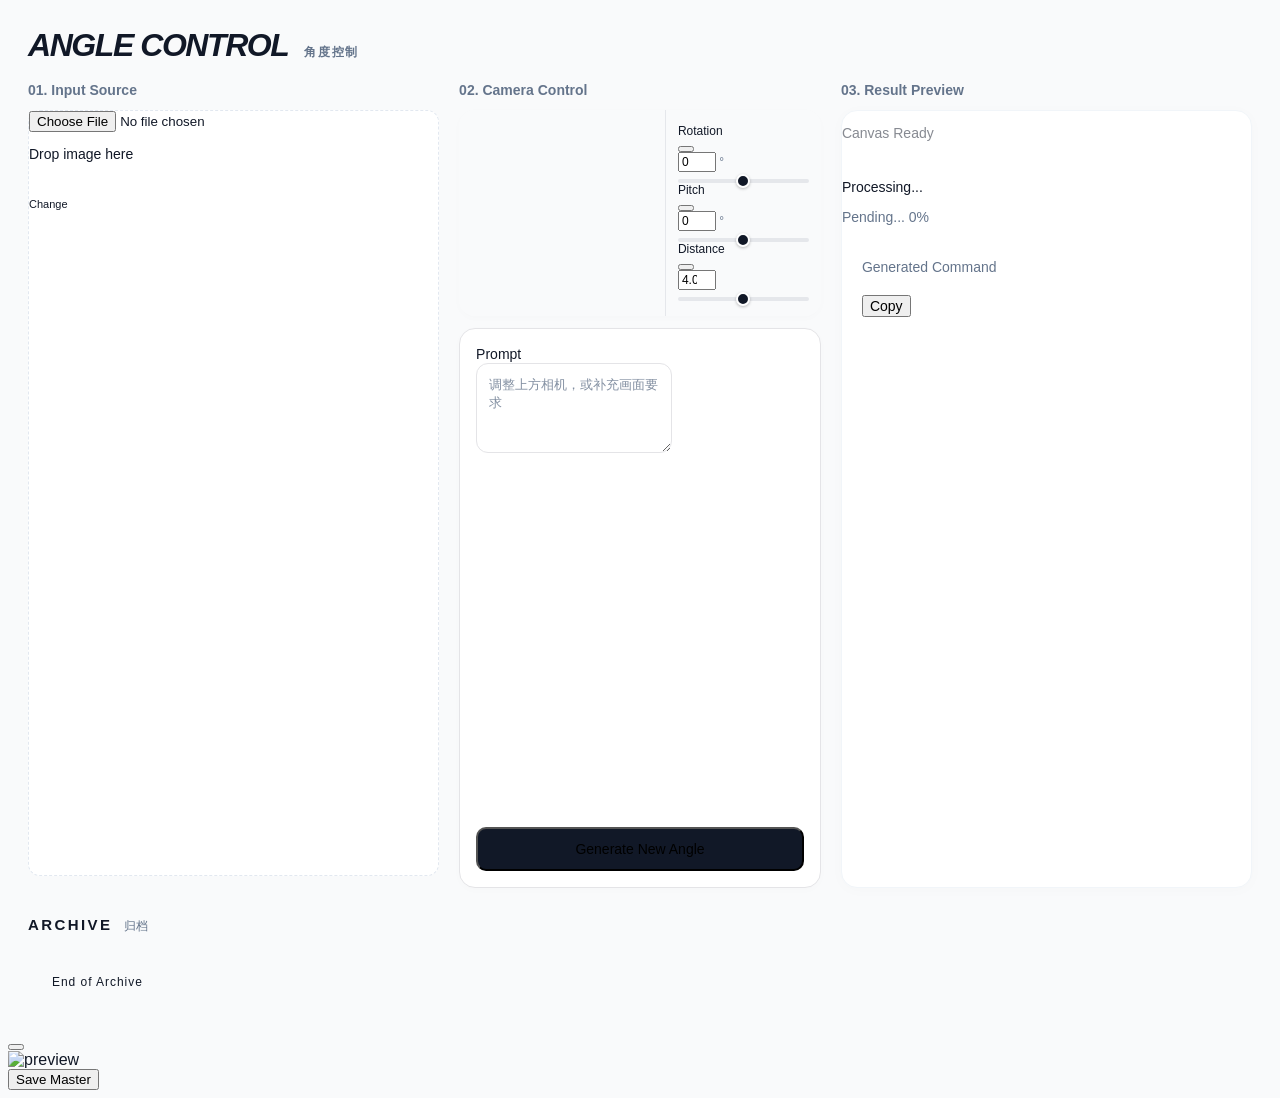
==== commit a6cc88ef: "Unify image creation tools and model configuration" ====
--- a/static/angle.html
+++ b/static/angle.html
@@ -6,7 +6,8 @@
     <meta name="viewport" content="width=device-width, initial-scale=1.0">
     <link rel="icon" href="/static/images/logo.png" type="image/png">
     <title>Angle Control | 视角重塑</title>
-    <script>
+    <script src="/static/js/image-capabilities.js?v=2026.08.28.1790008596"></script>
+<script>
         (function(){
             try {
                 var theme = localStorage.getItem('studio_theme') || localStorage.getItem('canvas_theme') || 'light';
@@ -17,22 +18,22 @@
             } catch(e) {}
         })();
     </script>
-    <script src="/static/vendor/js/tailwindcss-cdn.js?v=2026.07.17.1784453321"></script>
-    <script src="/static/vendor/js/lucide.js?v=2026.07.17.1784453321"></script>
-    <script src="/static/js/theme.js?v=2026.07.17.1784453321"></script>
-    <script src="/static/js/i18n.js?v=2026.07.17.1784453321"></script>
-    <script src="/static/js/image-preview.js?v=2026.07.17.1784453321"></script>
-    <script src="/static/js/history-bulk-manager.js?v=2026.07.17.1784453321"></script>
-    <script src="/static/js/cli-image-tools.js?v=2026.07.17.1784458442"></script>
+    <script src="/static/vendor/js/tailwindcss-cdn.js?v=2026.08.28.1784453321"></script>
+    <script src="/static/vendor/js/lucide.js?v=2026.08.28.1784453321"></script>
+    <script src="/static/js/theme.js?v=2026.08.28.1789976811"></script>
+    <script src="/static/js/i18n.js?v=2026.08.28.1790009024"></script>
+    <script src="/static/js/image-preview.js?v=2026.08.28.1784453321"></script>
+    <script src="/static/js/history-bulk-manager.js?v=2026.08.28.1784453321"></script>
+    <script src="/static/js/cli-image-tools.js?v=2026.08.28.1790082100"></script>
     <script type="importmap">
         {
             "imports": {
-                "three": "/static/vendor/js/three-0.160.0.module.js?v=2026.07.17"
+                "three": "/static/vendor/js/three-0.160.0.module.js?v=2026.08.28"
             }
         }
     </script>
     <style>
-        @import url('/static/vendor/css/fonts.css?v=2026.07.17.1784453321');
+        @import url('/static/vendor/css/fonts.css?v=2026.08.28.1784453321');
 
         :root {
             --accent: #111827;
@@ -115,6 +116,25 @@
             border-color: #000;
             background: #fff;
             transform: translateY(-2px);
+        }
+
+        /* 参考图上传状态：失败原因不写进主按钮文案，单独一行显示 */
+        .upload-status {
+            display: flex;
+            align-items: center;
+            font-size: 12px;
+            font-weight: 600;
+            line-height: 1.5;
+            color: var(--ui-text-muted, #64748b);
+            word-break: break-all;
+        }
+
+        .upload-status.is-ready {
+            color: #16a34a;
+        }
+
+        .upload-status.is-error {
+            color: #dc2626;
         }
 
         .result-frame {
@@ -275,33 +295,25 @@
             border-color: #0f141d;
         }
     </style>
-    <link rel="stylesheet" href="/static/css/theme.css?v=2026.07.17.1784453321">
+    <link rel="stylesheet" href="/static/css/theme.css?v=2026.08.28.1789984628">
+    <link rel="stylesheet" href="/static/css/image-tools.css?v=2026.08.28.1789986293">
+    <link rel="stylesheet" href="/static/css/angle-layout.css?v=2026.08.28.1790043885">
 </head>
 
-<body class="selection:bg-black selection:text-white">
+<body class="image-tool image-tool--angle selection:bg-black selection:text-white">
 
     <div class="container-box">
-        <header class="flex flex-col md:flex-row justify-between items-end mb-16 gap-6">
-            <div class="space-y-1">
-                <h1 class="text-4xl font-extrabold tracking-[-0.05em] flex items-center">
-                    ANGLE CONTROL<span class="text-base mt-3 ml-1">®</span>
-                </h1>
-                <p class="text-[10px] font-bold uppercase tracking-[0.5em] text-gray-400" data-i18n="studio.cameraPerspective">Camera & Perspective Control
-                </p>
-            </div>
-            <nav class="flex gap-8 text-[11px] font-bold uppercase tracking-widest text-gray-500">
-                <span class="text-black border-b-2 border-black pb-1" data-i18n="nav.angle">Angle</span>
-            </nav>
+        <header class="tool-header">
+            <h1 class="tool-title">ANGLE CONTROL</h1>
+            <p class="tool-subtitle" data-i18n="nav.angle">角度控制</p>
         </header>
 
-        <main class="space-y-12">
-            <!-- Row 1: Upload and 3D Control -->
-            <div class="grid grid-cols-1 md:grid-cols-2 gap-10 items-start">
-                <section class="group w-full">
+        <main class="angle-workspace">
+<section class="angle-input group w-full">
                     <h3 class="text-[9px] font-black uppercase tracking-[0.3em] mb-5 text-gray-400">01. <span data-i18n="studio.inputSource">Input Source</span>
                     </h3>
                     <div id="dropzone"
-                        class="upload-item relative overflow-hidden rounded-2xl aspect-[4/3] flex flex-col items-center justify-center cursor-pointer">
+                        class="upload-item relative w-full overflow-hidden rounded-2xl aspect-[4/3] flex flex-col items-center justify-center cursor-pointer">
                         <input type="file" id="fileInput" class="hidden" accept="image/*">
 
                         <div id="uploadContent" class="text-center space-y-4">
@@ -312,7 +324,7 @@
                             <p class="text-[11px] font-bold uppercase tracking-tight" data-i18n="studio.dropImage">Drop image here</p>
                         </div>
 
-                        <img id="previewImg" class="hidden absolute inset-0 w-full h-full object-cover">
+                        <img id="previewImg" class="hidden absolute inset-0 w-full h-full object-contain">
 
                         <div id="changeOverlay"
                             class="hidden absolute inset-0 bg-black/10 backdrop-blur-sm items-center justify-center opacity-0 hover:opacity-100 transition-opacity">
@@ -320,12 +332,12 @@
                                 class="bg-white px-5 py-2 rounded-full text-[10px] font-bold uppercase tracking-widest shadow-2xl" data-i18n="studio.change">Change</span>
                         </div>
                     </div>
+                    <div id="uploadStatus" class="upload-status hidden" role="status" aria-live="polite"></div>
                 </section>
-
-                <section id="cameraControl" class="space-y-6 w-full">
+<section id="cameraControl" class="angle-controls w-full">
                     <h3 class="text-[9px] font-black uppercase tracking-[0.3em] text-gray-400">02. <span data-i18n="studio.cameraControl">Camera Control</span></h3>
                     <div
-                        class="w-full aspect-[4/3] flex flex-col md:flex-row bg-white rounded-2xl border border-gray-100 shadow-sm overflow-hidden">
+                        class="angle-camera w-full flex flex-col md:flex-row bg-white rounded-2xl border border-gray-100 shadow-sm overflow-hidden">
                         <!-- 3D View -->
                         <div id="threeContainer" class="relative flex-1 bg-[#222] h-full min-h-0"></div>
 
@@ -407,46 +419,25 @@
                             </div>
                         </div>
                     </div>
-                </section>
-            </div>
-
-            <!-- Row 2: Parameters & Result -->
-            <div class="grid grid-cols-1 md:grid-cols-2 gap-10 items-stretch">
-                <section class="flex flex-col space-y-6">
-                    <h3 class="text-[9px] font-black uppercase tracking-[0.3em] text-gray-400">03. <span data-i18n="studio.parameters">Parameters</span></h3>
-
-                    <div class="space-y-3 flex-1 flex flex-col">
+
+
+                    <div class="angle-parameters">
+                    <div class="angle-prompt flex flex-col">
                         <div class="flex items-center gap-2 text-gray-800 ml-1">
                             <i data-lucide="text-quote" class="w-3 h-3"></i>
                             <span class="text-[10px] font-bold uppercase tracking-widest">Prompt</span>
                         </div>
                         <textarea id="promptInput"
                             class="nano-input w-full flex-1 p-5 text-sm outline-none resize-none placeholder-gray-300"
-                            placeholder="请通过右侧控制器调整，或输入提示词"></textarea>
+                            placeholder="调整上方相机，或补充画面要求"></textarea>
                     </div>
 
                     <!-- Engine Switcher -->
-                    <div class="mode-switcher">
-                        <div id="modeLocal" class="mode-btn active flex items-center justify-center gap-1.5"
-                            onclick="switchEngine('local')">
-                            <i data-lucide="monitor" class="w-3 h-3"></i>
-                            <span>Local</span>
-                        </div>
-                        <div id="modeCloud" class="mode-btn flex items-center justify-center gap-1.5"
-                            onclick="switchEngine('cloud')">
-                            <i data-lucide="cloud" class="w-3 h-3"></i>
-                            <span>ModelScope</span>
-                        </div>
-                        <div id="modeCli" class="mode-btn flex items-center justify-center gap-1.5"
-                            onclick="switchEngine('cli')">
-                            <i data-lucide="terminal" class="w-3 h-3"></i>
-                            <span>CLI</span>
-                        </div>
-                        <div id="glider" class="mode-glider"></div>
-                    </div>
+
                     <div id="cliProviderWrap" class="hidden mt-2">
                         <div id="cliProviderSelect" class="cli-provider-picker"></div>
                         <div id="cliProviderHint" class="mt-1 text-[9px] font-medium text-gray-400"></div>
+                        <div id="cliSizeWrap" class="hidden"></div>
                     </div>
 
                     <button id="genBtn" onclick="handleGenerate()"
@@ -454,10 +445,10 @@
                         <i data-lucide="zap" id="btnIcon" class="w-4 h-4 text-yellow-400"></i>
                         <span id="btnText" data-i18n="studio.generateAngle">Generate New Angle</span>
                     </button>
+                    </div>
                 </section>
-
-                <section class="space-y-6 flex flex-col">
-                    <h3 class="text-[9px] font-black uppercase tracking-[0.3em] text-gray-400">04. <span data-i18n="studio.resultPreview">Result Preview</span></h3>
+<section class="angle-result flex flex-col">
+                    <h3 class="text-[9px] font-black uppercase tracking-[0.3em] text-gray-400">03. <span data-i18n="studio.resultPreview">Result Preview</span></h3>
                     <div id="resultBox"
                         class="result-frame relative aspect-[4/3] w-full flex items-center justify-center overflow-hidden group">
                         <div id="emptyState" class="text-center space-y-4 opacity-20">
@@ -505,12 +496,11 @@
                         </a>
                     </div>
                 </section>
-            </div>
         </main>
 
         <section class="mt-32">
             <div class="flex items-center gap-6 mb-10">
-                <h2 class="text-[11px] font-black uppercase tracking-[0.5em]">Archive</h2>
+                <h2 class="tool-archive-title">Archive <span data-i18n="studio.archives">归档</span></h2>
                 <div class="h-px flex-1 bg-black/5"></div>
             </div>
             <div id="masonry" class="masonry-grid"></div>
@@ -606,8 +596,7 @@
         const cube = new THREE.Mesh(geometry, material);
         scene.add(cube);
 
-        const gridHelper = new THREE.GridHelper(20, 20, 0x444444, 0x333333);
-        scene.add(gridHelper);
+        // 不放地面网格：俯仰角为 0 时网格与视平面重合，会在预览里横穿一条线。
 
         // Lighting
         const ambientLight = new THREE.AmbientLight(0xffffff, 0.6);
@@ -624,6 +613,35 @@
         const valV = document.getElementById('val-vertical');
         const valD = document.getElementById('val-distance');
 
+        // 距离滑块 4.0 是“自适应取景”基准：贴图按视口宽高比换算出的距离铺满预览
+        const NEUTRAL_DISTANCE = 4;
+        let fitDistance = NEUTRAL_DISTANCE;
+
+        // 按贴图尺寸与视口宽高比，算出刚好容纳贴图的相机距离
+        function updateFitDistance() {
+            const viewWidth = container.clientWidth || 1;
+            const viewHeight = container.clientHeight || 1;
+            const plane = cube.geometry.parameters;
+            const halfFov = THREE.MathUtils.degToRad(camera.fov) / 2;
+            const fitHeight = (plane.height / 2) / Math.tan(halfFov);
+            const fitWidth = (plane.width / 2) / (Math.tan(halfFov) * (viewWidth / viewHeight));
+            fitDistance = Math.max(fitHeight, fitWidth) * 1.15;
+        }
+
+        // 只动相机，不改提示词：视口或贴图变化时复用，避免重复拼接角度文本
+        function applyCameraPosition() {
+            const lon = parseFloat(sliderH.value);
+            const lat = parseFloat(sliderV.value);
+            const radius = fitDistance * (parseFloat(sliderD.value) / NEUTRAL_DISTANCE);
+            const phi = THREE.MathUtils.degToRad(90 - lat);
+            const theta = THREE.MathUtils.degToRad(lon);
+
+            camera.position.x = radius * Math.sin(phi) * Math.sin(theta);
+            camera.position.y = radius * Math.cos(phi);
+            camera.position.z = radius * Math.sin(phi) * Math.cos(theta);
+            camera.lookAt(0, 0, 0);
+        }
+
         window.updateCamera = function () {
             const lon = parseFloat(sliderH.value);
             const lat = parseFloat(sliderV.value);
@@ -634,13 +652,7 @@
             if (document.activeElement !== valV) valV.value = lat;
             if (document.activeElement !== valD) valD.value = dist.toFixed(1);
 
-            const phi = THREE.MathUtils.degToRad(90 - lat);
-            const theta = THREE.MathUtils.degToRad(lon);
-
-            camera.position.x = dist * Math.sin(phi) * Math.sin(theta);
-            camera.position.y = dist * Math.cos(phi);
-            camera.position.z = dist * Math.sin(phi) * Math.cos(theta);
-            camera.lookAt(0, 0, 0);
+            applyCameraPosition();
 
             // Real-time update prompt
             updatePromptWithAngle(lon, lat, dist);
@@ -728,6 +740,7 @@
         sliderH.addEventListener('input', window.updateCamera);
         sliderV.addEventListener('input', window.updateCamera);
         sliderD.addEventListener('input', window.updateCamera);
+        updateFitDistance();
         window.updateCamera();
 
         // Animation Loop
@@ -744,6 +757,8 @@
             camera.aspect = w / h;
             camera.updateProjectionMatrix();
             renderer.setSize(w, h);
+            updateFitDistance();
+            applyCameraPosition();
         });
         resizeObserver.observe(container);
 
@@ -783,6 +798,8 @@
                     camera.aspect = w / h;
                     camera.updateProjectionMatrix();
                     renderer.setSize(w, h);
+                    updateFitDistance();
+                    applyCameraPosition();
                 }, 100);
             });
         };
@@ -796,33 +813,25 @@
             document.title = tr('nav.angle');
             const btnText = document.getElementById('btnText');
             if(btnText && !document.getElementById('genBtn')?.disabled) btnText.textContent = tr('studio.generateAngle');
+            renderUploadStatus();
         }
         window.addEventListener('message', event => {
             if(event.data?.type === 'studio-lang') applyLanguage(event.data.lang);
         });
         window.addEventListener('studio-lang-change', () => { document.title = tr('nav.angle'); });
-        
+
         // --- Engine Switcher Logic (UI Only) ---
         let currentEngine = 'local';
         const ENGINE_MODE_KEY = 'angle_engine_mode';
         const cliEngine = StudioCliImageTools.create({
-            selectId: 'cliProviderSelect', hintId: 'cliProviderHint', wrapId: 'cliProviderWrap', storageKey: 'angle_cli_provider_id'
+            selectId: 'cliProviderSelect', hintId: 'cliProviderHint', wrapId: 'cliProviderWrap', storageKey: 'angle_cli_provider_id', localModel:'Qwen Image 角度控制', onChange:mode => switchEngine(mode)
         });
+        const cliSizeControl = StudioCliImageTools.createSizeControl({ getModel: () => cliEngine.selected()?.image_models?.[0], wrapId: 'cliSizeWrap', storageKey: 'angle_cli_size' });
 
         window.switchEngine = function(mode) {
-            currentEngine = ['local', 'cloud', 'cli'].includes(mode) ? mode : 'local';
-            localStorage.setItem(ENGINE_MODE_KEY, currentEngine);
-
-            const glider = document.getElementById('glider');
-            const localBtn = document.getElementById('modeLocal');
-            const cloudBtn = document.getElementById('modeCloud');
-            const cliBtn = document.getElementById('modeCli');
-            const modes = ['local', 'cloud', 'cli'];
-            glider.style.transform = `translateX(${modes.indexOf(currentEngine) * 100}%)`;
-            localBtn.classList.toggle('active', currentEngine === 'local');
-            cloudBtn.classList.toggle('active', currentEngine === 'cloud');
-            cliBtn.classList.toggle('active', currentEngine === 'cli');
-            cliEngine.setActive(currentEngine === 'cli');
+            currentEngine = mode === 'cli' ? 'cli' : 'local';
+            cliEngine.setActive(true);
+            cliSizeControl.setActive(currentEngine === 'cli');
         };
 
         function generateUUID() {
@@ -849,6 +858,7 @@
         const fileInput = document.getElementById('fileInput');
         const previewImg = document.getElementById('previewImg');
         const promptInput = document.getElementById('promptInput');
+        previewImg.onload = () => cliSizeControl.setSourceDimensions(previewImg.naturalWidth, previewImg.naturalHeight);
 
         dropzone.onclick = () => fileInput.click();
         fileInput.onchange = (e) => handleFile(e.target.files[0]);
@@ -885,14 +895,70 @@
             }
         });
 
+        // 参考图上传状态：本地 ComfyUI 按输入目录里的文件名取图，云端引擎直接用 dataURL
+        let uploadStatusState = { kind: '', detail: '' };
+        let uploadPromise = null;
+
+        function renderUploadStatus() {
+            const el = document.getElementById('uploadStatus');
+            if (!el) return;
+            const { kind, detail } = uploadStatusState;
+            if (!kind) {
+                el.textContent = '';
+                el.className = 'upload-status hidden';
+                return;
+            }
+            const labels = {
+                busy: tr('studio.uploading'),
+                ready: tr('studio.referenceReady'),
+                error: tr('studio.uploadToComfyFailed')
+            };
+            el.textContent = detail ? labels[kind] + '：' + detail : labels[kind];
+            el.className = 'upload-status' + (kind === 'ready' ? ' is-ready' : kind === 'error' ? ' is-error' : '');
+        }
+
+        function setUploadStatus(kind, detail = '') {
+            uploadStatusState = { kind, detail };
+            renderUploadStatus();
+        }
+
+        async function uploadReferenceToComfyUi() {
+            const formData = new FormData();
+            formData.append('files', uploadedFile);
+            const res = await fetch('/api/upload', { method: 'POST', body: formData });
+            const data = await res.json().catch(() => null);
+            if (!res.ok) throw new Error((data && data.detail) || ('HTTP ' + res.status));
+            const comfyName = data && data.files && data.files[0] && data.files[0].comfy_name;
+            if (!comfyName) throw new Error(tr('studio.uploadNoName'));
+            return comfyName;
+        }
+
+        // 同一张图只上传一次，进行中的请求由后续调用复用
+        function ensureReferenceUploaded() {
+            if (uploadedPath) return Promise.resolve(uploadedPath);
+            if (!uploadedFile) return Promise.reject(new Error(tr('studio.referenceRequired')));
+            if (!uploadPromise) {
+                setUploadStatus('busy');
+                uploadPromise = uploadReferenceToComfyUi()
+                    .then(name => {
+                        uploadedPath = name;
+                        setUploadStatus('ready');
+                        return name;
+                    })
+                    .catch(err => {
+                        setUploadStatus('error', err.message);
+                        throw err;
+                    })
+                    .finally(() => { uploadPromise = null; });
+            }
+            return uploadPromise;
+        }
+
         async function handleFile(file) {
             if (!file) return;
             uploadedFile = file; // Store for cloud usage
-            const btn = document.getElementById('genBtn');
-            const btnText = document.getElementById('btnText');
-
-            btn.disabled = true;
-            btnText.innerText = tr('studio.uploading');
+            uploadedPath = ''; // 换图后旧的 ComfyUI 文件名失效
+            setUploadStatus('');
 
             const reader = new FileReader();
             reader.onload = (e) => {
@@ -909,18 +975,13 @@
             };
             reader.readAsDataURL(file);
 
-            const formData = new FormData();
-            formData.append('files', file);
-            try {
-                const res = await fetch('/api/upload', { method: 'POST', body: formData });
-                const data = await res.json();
-                uploadedPath = data.files[0].comfy_name;
-                btn.disabled = false;
-                btnText.innerText = tr('studio.generateAngle');
-            } catch (err) {
-                console.error("Upload error");
-                btnText.innerText = tr('studio.uploadFailed');
-                btn.disabled = false;
+            // 云端引擎直接用 dataURL，只有本地 ComfyUI 需要上传参考图
+            if (currentEngine === 'local') {
+                try {
+                    await ensureReferenceUploaded();
+                } catch (err) {
+                    console.warn('参考图上传失败', err);
+                }
             }
         }
 
@@ -962,151 +1023,15 @@
             }, 500);
         }
 
-        async function runCloudTask() {
-            if (!uploadedFile) throw new Error("Please upload an image first");
-
-            // Get token from centralized management (Global server token first, legacy localStorage fallback)
-            let token = '';
-            try {
-                const res = await fetch('/api/config/token');
-                if (res.ok) {
-                    const data = await res.json();
-                    if (data.token) token = data.token;
-                }
-            } catch (e) {
-                console.warn("Failed to fetch global token", e);
-            }
-            if (token) {
-                // 自愈：清掉可能过期的旧版本地 Token，避免覆盖服务端有效 Token
-                try { localStorage.removeItem('modelscope_api_token'); } catch (e) { }
-            } else {
-                token = localStorage.getItem('modelscope_api_token') || '';
-            }
-
-            if (!token) {
-                if (window.parent && typeof window.parent.openTokenModal === 'function') {
-                    window.parent.openTokenModal();
-                    // Allow the error to propagate so user sees the message
-                    // const err = new Error("请先点击右上角设置 ModelScope Token");
-                    // err.silent = true;
-                    // throw err;
-                }
-                throw new Error("请先点击右上角设置 ModelScope Token");
-            }
-
-            // Convert image to Base64
-            const toBase64 = file => new Promise((resolve, reject) => {
-                const reader = new FileReader();
-                reader.readAsDataURL(file);
-                reader.onload = () => resolve(reader.result);
-                reader.onerror = error => reject(error);
-            });
-
-            const dataUri = await toBase64(uploadedFile);
-            console.log("DataURI generated, length:", dataUri.length);
-
-            // Submit task via dedicated Angle endpoint
-            // Get Client ID from parent if available
-            let clientId = null;
-            try {
-                if (window.parent && window.parent.CID) {
-                    clientId = window.parent.CID;
-                }
-            } catch (e) { console.warn("Cannot access parent CID", e); }
-
-            const payload = {
-                "prompt": promptInput.value,
-                "api_key": token,
-                "type": "angle",
-                "model": "Qwen/Qwen-Image-Edit-2511",
-                "image_urls": [dataUri],
-                "client_id": clientId
-            };
-
-            // Reset Progress Bar
-            document.getElementById('cloud-progress-container').classList.add('hidden');
-            document.getElementById('cloud-progress-bar').style.width = '0%';
-            document.getElementById('cloud-percent').innerText = '0%';
-
-            let response;
-            try {
-                 response = await fetch('/api/angle/generate', {
-                    method: 'POST',
-                    headers: { 'Content-Type': 'application/json' },
-                    body: JSON.stringify(payload)
-                });
-            } catch (netErr) {
-                 throw new Error(`Network Error: ${netErr.message}`);
-            }
-
-            // Handle Timeout / Continue Loop
-            while (response.ok) {
-                 const data = await response.json();
-                 
-                 // If success with URL
-                 if (data.url) {
-                     return { images: [data.url] };
-                 }
-
-                 // If timeout status, ask user
-                 if (data.status === 'timeout') {
-                     const taskId = data.task_id;
-                     const userContinue = confirm("Cloud generation is taking longer than expected (300s). The queue might be full.\n\nDo you want to continue waiting?");
-                     
-                     if (userContinue) {
-                         // Call poll endpoint
-                         const pollPayload = {
-                             "task_id": taskId,
-                             "api_key": token,
-                             "client_id": clientId
-                         };
-                         
-                         // Update UI to show we are still waiting
-                         updateCloudProgress({status: "Resuming...", progress: 0, total: 150});
-                         
-                         response = await fetch('/api/angle/poll_status', {
-                            method: 'POST',
-                            headers: { 'Content-Type': 'application/json' },
-                            body: JSON.stringify(pollPayload)
-                         });
-                         continue; // Loop back to check response
-                     } else {
-                         throw new Error("User cancelled waiting.");
-                     }
-                 }
-                 
-                 // Unknown success response
-                 throw new Error("Unknown response format");
-            }
-
-            if (!response.ok) {
-                 const errText = await response.text();
-                 // Try to parse JSON error if possible
-                 try {
-                     const errJson = JSON.parse(errText);
-                     if (errJson.detail) throw new Error(errJson.detail);
-                 } catch (e) {}
-                 throw new Error(`Generation Failed: ${errText}`);
-            }
-
-            const data = await response.json();
-            if (data.url) {
-                return {
-                    images: [data.url]
-                };
-            } else {
-                throw new Error("No image URL in response");
-            }
-        }
 
         async function runCliTask() {
             const provider = cliEngine.selected();
-            if (!provider) throw new Error('请先在 API 设置中添加可用的 CLI 图像引擎。');
+            if (!provider) throw new Error('请选择可用模型，或在 API 设置中配置图像服务。');
             const response = await fetch('/api/online-image', {
                 method: 'POST', headers: { 'Content-Type': 'application/json' },
                 body: JSON.stringify({
                     prompt: promptInput.value,
-                    provider_id: provider.id, model: provider.image_models[0], size: '1024x1024',
+                    provider_id: provider.id, model: provider.image_models[0], size: cliSizeControl.value(),
                     reference_images: [{ url: uploadedDataUrl, name: 'angle-source', kind: 'image', mime: uploadedFile?.type || '' }],
                     history_type: 'angle'
                 })
@@ -1116,26 +1041,35 @@
             return data;
         }
 
+        function highlightDropzone() {
+            const dropzone = document.getElementById('dropzone');
+            dropzone.style.transition = "0.2s";
+            dropzone.style.borderColor = "#ef4444";
+            dropzone.style.transform = "scale(0.98)";
+            setTimeout(() => {
+                dropzone.style.borderColor = "";
+                dropzone.style.transform = "scale(1)";
+            }, 300);
+        }
+
         async function handleGenerate() {
-            if (!uploadedPath && currentEngine === 'local') {
-                // ... existing local check ...
-                const dropzone = document.getElementById('dropzone');
-                dropzone.style.transition = "0.2s";
-                dropzone.style.borderColor = "#ef4444";
-                dropzone.style.transform = "scale(0.98)";
-                setTimeout(() => {
-                    dropzone.style.borderColor = "";
-                    dropzone.style.transform = "scale(1)";
-                }, 300);
-                return;
-            }
-            
-            if (!uploadedFile && currentEngine === 'cloud') {
-                 alert("Please upload an image first");
-                 return;
-            }
+            if (currentEngine === 'local' && !uploadedPath) {
+                if (!uploadedFile) {
+                    highlightDropzone();
+                    return;
+                }
+                try {
+                    // 本地 ComfyUI 恢复后无需重新选图即可继续
+                    await ensureReferenceUploaded();
+                } catch (err) {
+                    console.warn('参考图上传失败', err);
+                    highlightDropzone();
+                    return;
+                }
+            }
+
             if (!uploadedDataUrl && currentEngine === 'cli') {
-                 alert("Please upload an image first");
+                 alert(tr('studio.referenceRequired'));
                  return;
             }
 
@@ -1164,11 +1098,8 @@
 
             try {
                 let data;
-                
-                if (currentEngine === 'cloud') {
-                    // Cloud Logic
-                    data = await runCloudTask();
-                } else if (currentEngine === 'cli') {
+
+                if (currentEngine === 'cli') {
                     data = await runCliTask();
                 } else {
                     // Local Logic
@@ -1214,7 +1145,7 @@
                     images: data.images,
                     prompt: promptInput.value,
                     timestamp: Date.now(),
-                    is_cloud: (currentEngine === 'cloud')
+                    is_cloud: false
                 }, true);
 
             } catch (err) {
@@ -1255,18 +1186,9 @@
             card.className = "masonry-item relative group cursor-pointer";
 
             card.onclick = () => { if(document.body.classList.contains('history-bulk-selecting')) return; openLightbox(imgUrl); };
-            
-            // ModelScope Badge
-            const isCloud = data.is_cloud || (imgUrl && imgUrl.includes('cloud_angle'));
-            const badgeHtml = isCloud ? `
-                <div class="absolute top-3 left-3 z-10">
-                    <img src="/static/images/modelscope.gif" class="h-4 w-auto object-contain bg-white/90 rounded-full p-0.5 shadow-sm">
-                </div>
-            ` : '';
 
             card.innerHTML = `
                 <img src="${imgUrl}" class="w-full h-full object-cover block transform group-hover:scale-105 transition-transform duration-[1.5s]">
-                ${badgeHtml}
                 <div class="absolute inset-0 bg-gradient-to-t from-black/80 via-transparent to-transparent opacity-0 group-hover:opacity-100 transition-all duration-300 p-6 flex flex-col justify-end pointer-events-none">
                     <p class="text-white text-[10px] font-bold uppercase tracking-widest line-clamp-2">${data.prompt || "Angle Control"}</p>
                 </div>
--- a/static/css/theme.css
+++ b/static/css/theme.css
@@ -0,0 +1,1809 @@
+html.studio-theme-dark,
+html.studio-theme-dark body,
+body.studio-theme-dark {
+    color-scheme: dark;
+    background: #08090c !important;
+    color: #e8e8ea !important;
+}
+
+html,
+body {
+    overscroll-behavior: auto;
+}
+
+* {
+    scrollbar-width: thin !important;
+    scrollbar-color: rgba(148, 163, 184, .72) transparent !important;
+}
+
+*::-webkit-scrollbar {
+    width: 10px !important;
+    height: 10px !important;
+    background: transparent !important;
+}
+
+*::-webkit-scrollbar-track {
+    background: transparent !important;
+}
+
+*::-webkit-scrollbar-thumb {
+    min-height: 36px;
+    background-color: rgba(148, 163, 184, .72) !important;
+    border: 3px solid transparent !important;
+    border-right-width: 3px !important;
+    background-clip: padding-box !important;
+    border-radius: 999px !important;
+}
+
+*::-webkit-scrollbar-thumb:hover {
+    background-color: rgba(100, 116, 139, .86) !important;
+}
+
+*::-webkit-scrollbar-corner {
+    background: transparent !important;
+}
+
+body.studio-theme-dark {
+    --accent: #e8e8ea;
+    --bg: #08090c;
+    --bg-base: #08090c;
+    --card: #111216;
+    --text-main: #e8e8ea;
+}
+
+/* ============================================================
+   共享界面规范（P0）
+   字号：正文/操作 14px，输入 15px，辅助说明 12-13px，页面标题 22px
+   控件：常规 40px，主操作 44px，小号 34px
+   间距基数：4 / 8 / 12 / 16 / 24 / 32
+   颜色：黑白灰为主，蓝紫仅用于焦点、链接与选中
+   ============================================================ */
+:root {
+    --ui-font-caption: 12px;
+    --ui-font-hint: 13px;
+    --ui-font-label: 14px;
+    --ui-font-body: 14px;
+    --ui-font-input: 15px;
+    --ui-font-read: 16px;
+    --ui-font-section: 16px;
+    --ui-font-title: 22px;
+
+    --ui-line-body: 1.5;
+    --ui-line-read: 1.65;
+
+    --ui-control-h: 40px;
+    --ui-control-h-sm: 34px;
+    --ui-control-h-lg: 44px;
+    --ui-icon-btn: 34px;
+
+    --ui-space-1: 4px;
+    --ui-space-2: 8px;
+    --ui-space-3: 12px;
+    --ui-space-4: 16px;
+    --ui-space-5: 24px;
+    --ui-space-6: 32px;
+
+    --ui-radius-input: 8px;
+    --ui-radius-panel: 12px;
+    --ui-radius-modal: 16px;
+
+    --ui-bg: #f6f7f9;
+    --ui-panel: #ffffff;
+    --ui-panel-soft: #f1f3f5;
+    --ui-text: #18181b;
+    --ui-text-2: #52525b;
+    --ui-text-3: #71717a;
+    --ui-border: #e4e4e7;
+    --ui-border-strong: #d4d4d8;
+    --ui-accent: #4f46e5;
+    --ui-accent-soft: rgba(79, 70, 229, .10);
+    --ui-focus-ring: 0 0 0 3px rgba(79, 70, 229, .28);
+    --ui-success: #15803d;
+    --ui-warning: #b45309;
+    --ui-danger: #b91c1c;
+}
+
+html.studio-theme-dark,
+body.studio-theme-dark {
+    --ui-bg: #08090c;
+    --ui-panel: #111216;
+    --ui-panel-soft: #16171b;
+    --ui-text: #e8e8ea;
+    --ui-text-2: #a1a1aa;
+    --ui-text-3: #8b8b93;
+    --ui-border: #25262b;
+    --ui-border-strong: #32343a;
+    --ui-accent: #818cf8;
+    --ui-accent-soft: rgba(129, 140, 248, .16);
+    --ui-focus-ring: 0 0 0 3px rgba(129, 140, 248, .32);
+    --ui-success: #4ade80;
+    --ui-warning: #fbbf24;
+    --ui-danger: #f87171;
+}
+
+html.studio-theme-dark body .app-shell,
+html.studio-theme-dark body .sidebar,
+html.studio-theme-dark body .stage,
+body.studio-theme-dark .app-shell,
+body.studio-theme-dark .sidebar,
+body.studio-theme-dark .stage {
+    background: #08090c !important;
+    border-color: #25262b !important;
+}
+
+html.studio-theme-dark body .stage,
+body.studio-theme-dark .stage {
+    box-shadow: inset 0 0 42px rgba(255,255,255,.015);
+}
+
+html.studio-theme-dark body .nav-item,
+body.studio-theme-dark .nav-item {
+    color: #8f9aab;
+}
+
+html.studio-theme-dark body .nav-item:hover,
+body.studio-theme-dark .nav-item:hover {
+    background: #111216 !important;
+    color: #e8e8ea !important;
+}
+
+html.studio-theme-dark body .nav-item.active,
+body.studio-theme-dark .nav-item.active {
+    background: #d8dee9 !important;
+    color: #10141d !important;
+    box-shadow: 0 12px 24px rgba(0,0,0,.28);
+}
+
+html.studio-theme-dark body .logo-ring,
+body.studio-theme-dark .logo-ring {
+    border-color: #d8dee9 !important;
+}
+
+html.studio-theme-dark body #logo-dot,
+body.studio-theme-dark #logo-dot {
+    background: #d8dee9 !important;
+}
+
+html.studio-theme-dark body .nano-monitor,
+body.studio-theme-dark .nano-monitor {
+    background: rgba(17,18,22,.88) !important;
+    color: #d8dee9;
+    border-color: rgba(255,255,255,.10) !important;
+    box-shadow: 0 12px 34px rgba(0,0,0,.24);
+}
+
+html.studio-theme-dark body .divider,
+body.studio-theme-dark .divider {
+    background: rgba(216,222,233,.14) !important;
+}
+
+html.studio-theme-dark body .theme-dock-btn,
+body.studio-theme-dark .theme-dock-btn {
+    background: #111216;
+    border-color: #25262b;
+    color: #9aa6b8;
+}
+
+html.studio-theme-dark body .theme-dock-btn:hover,
+html.studio-theme-dark body .theme-dock-btn.active,
+body.studio-theme-dark .theme-dock-btn:hover,
+body.studio-theme-dark .theme-dock-btn.active {
+    background: #d8dee9;
+    border-color: #d8dee9;
+    color: #10141d;
+}
+
+html.studio-theme-dark body .console-card,
+html.studio-theme-dark body .nano-input,
+html.studio-theme-dark body .upload-item,
+html.studio-theme-dark body .result-frame,
+html.studio-theme-dark body .masonry-item,
+html.studio-theme-dark body .work-panel,
+html.studio-theme-dark body .setting-row,
+html.studio-theme-dark body .tool-panel,
+html.studio-theme-dark body .control-panel,
+html.studio-theme-dark body .topbar,
+html.studio-theme-dark body .composer,
+html.studio-theme-dark body .composer-body,
+html.studio-theme-dark body .bubble.assistant,
+html.studio-theme-dark body .history-popover,
+html.studio-theme-dark body .thread-item,
+html.studio-theme-dark body .lightbox-card,
+html.studio-theme-dark body #lightboxCard,
+html.studio-theme-dark body .bg-white,
+html.studio-theme-dark body .bg-gray-50,
+html.studio-theme-dark body .bg-slate-50,
+html.studio-theme-dark body .bg-gray-50\/50,
+html.studio-theme-dark body .bg-white\/90,
+html.studio-theme-dark body .bg-\[\#fbfdff\],
+body.studio-theme-dark .console-card,
+body.studio-theme-dark .nano-input,
+body.studio-theme-dark .upload-item,
+body.studio-theme-dark .result-frame,
+body.studio-theme-dark .masonry-item,
+body.studio-theme-dark .work-panel,
+body.studio-theme-dark .setting-row,
+body.studio-theme-dark .tool-panel,
+body.studio-theme-dark .control-panel,
+body.studio-theme-dark .topbar,
+body.studio-theme-dark .composer,
+body.studio-theme-dark .composer-body,
+body.studio-theme-dark .bubble.assistant,
+body.studio-theme-dark .history-popover,
+body.studio-theme-dark .thread-item,
+body.studio-theme-dark .lightbox-card,
+body.studio-theme-dark #lightboxCard,
+body.studio-theme-dark .bg-white,
+body.studio-theme-dark .bg-gray-50,
+body.studio-theme-dark .bg-slate-50,
+body.studio-theme-dark .bg-gray-50\/50,
+body.studio-theme-dark .bg-white\/90,
+body.studio-theme-dark .bg-\[\#fbfdff\] {
+    background-color: #111216 !important;
+    border-color: #25262b !important;
+    color: #e8e8ea !important;
+}
+
+html.studio-theme-dark body .bg-gray-100,
+html.studio-theme-dark body .bg-slate-100,
+html.studio-theme-dark body .select-shell,
+html.studio-theme-dark body .model-pill,
+html.studio-theme-dark body .ratio-grid,
+html.studio-theme-dark body .resolution-toggle,
+html.studio-theme-dark body .mode-switch,
+html.studio-theme-dark body .mini-ratio,
+body.studio-theme-dark .bg-gray-100,
+body.studio-theme-dark .bg-slate-100,
+body.studio-theme-dark .select-shell,
+body.studio-theme-dark .model-pill,
+body.studio-theme-dark .ratio-grid,
+body.studio-theme-dark .resolution-toggle,
+body.studio-theme-dark .mode-switch,
+body.studio-theme-dark .mini-ratio {
+    background-color: #0c0d10 !important;
+    border-color: #25262b !important;
+}
+
+html.studio-theme-dark body input,
+html.studio-theme-dark body textarea,
+html.studio-theme-dark body select,
+body.studio-theme-dark input,
+body.studio-theme-dark textarea,
+body.studio-theme-dark select {
+    color: #e8e8ea !important;
+}
+
+html.studio-theme-dark body input::placeholder,
+html.studio-theme-dark body textarea::placeholder,
+body.studio-theme-dark input::placeholder,
+body.studio-theme-dark textarea::placeholder {
+    color: #657286 !important;
+}
+
+html.studio-theme-dark body .text-black,
+html.studio-theme-dark body .text-gray-700,
+html.studio-theme-dark body .text-slate-700,
+html.studio-theme-dark body .setting-title,
+html.studio-theme-dark body h1,
+html.studio-theme-dark body h2,
+html.studio-theme-dark body h3,
+body.studio-theme-dark .text-black,
+body.studio-theme-dark .text-gray-700,
+body.studio-theme-dark .text-slate-700,
+body.studio-theme-dark .setting-title,
+body.studio-theme-dark h1,
+body.studio-theme-dark h2,
+body.studio-theme-dark h3 {
+    color: #e8e8ea !important;
+}
+
+html.studio-theme-dark body .text-gray-300,
+html.studio-theme-dark body .text-gray-400,
+html.studio-theme-dark body .text-gray-500,
+html.studio-theme-dark body .text-slate-400,
+html.studio-theme-dark body .text-slate-500,
+html.studio-theme-dark body .setting-meta,
+html.studio-theme-dark body .label-nano,
+body.studio-theme-dark .text-gray-300,
+body.studio-theme-dark .text-gray-400,
+body.studio-theme-dark .text-gray-500,
+body.studio-theme-dark .text-slate-400,
+body.studio-theme-dark .text-slate-500,
+body.studio-theme-dark .setting-meta,
+body.studio-theme-dark .label-nano {
+    color: #8f9aab !important;
+}
+
+html.studio-theme-dark body .border-gray-100,
+html.studio-theme-dark body .border-gray-200,
+html.studio-theme-dark body .border-gray-300,
+html.studio-theme-dark body .border-slate-100,
+html.studio-theme-dark body .border-slate-200,
+html.studio-theme-dark body .border-black,
+html.studio-theme-dark body .border-white,
+html.studio-theme-dark body .border-\[\#f1f5f9\],
+html.studio-theme-dark body .border-\[\#eef2f7\],
+body.studio-theme-dark .border-gray-100,
+body.studio-theme-dark .border-gray-200,
+body.studio-theme-dark .border-gray-300,
+body.studio-theme-dark .border-slate-100,
+body.studio-theme-dark .border-slate-200,
+body.studio-theme-dark .border-black,
+body.studio-theme-dark .border-white,
+body.studio-theme-dark .border-\[\#f1f5f9\],
+body.studio-theme-dark .border-\[\#eef2f7\] {
+    border-color: #2a3444 !important;
+}
+
+html.studio-theme-dark body .glass-btn,
+html.studio-theme-dark body .btn-action-dark,
+html.studio-theme-dark body .send-btn,
+html.studio-theme-dark body .gen-btn,
+html.studio-theme-dark body .comfy-run,
+html.studio-theme-dark body .llm-run,
+html.studio-theme-dark body .primary-btn,
+html.studio-theme-dark body .bg-black,
+body.studio-theme-dark .glass-btn,
+body.studio-theme-dark .btn-action-dark,
+body.studio-theme-dark .send-btn,
+body.studio-theme-dark .gen-btn,
+body.studio-theme-dark .comfy-run,
+body.studio-theme-dark .llm-run,
+body.studio-theme-dark .primary-btn,
+body.studio-theme-dark .bg-black {
+    background-color: #d8dee9 !important;
+    color: #10141d !important;
+}
+
+html.studio-theme-dark body .glass-btn:hover,
+html.studio-theme-dark body .btn-action-dark:hover,
+html.studio-theme-dark body .bg-black:hover,
+body.studio-theme-dark .glass-btn:hover,
+body.studio-theme-dark .btn-action-dark:hover,
+body.studio-theme-dark .bg-black:hover {
+    background-color: #c8d0dc !important;
+}
+
+html.studio-theme-dark body .gallery-lightbox,
+html.studio-theme-dark body #lightbox,
+body.studio-theme-dark .gallery-lightbox,
+body.studio-theme-dark #lightbox {
+    background: rgba(15,20,29,.78) !important;
+    backdrop-filter: blur(22px) saturate(1.05);
+}
+
+html.studio-theme-dark body .masonry-item:hover,
+html.studio-theme-dark body .console-card:focus-within,
+html.studio-theme-dark body .select-shell:focus-within,
+body.studio-theme-dark .masonry-item:hover,
+body.studio-theme-dark .console-card:focus-within,
+body.studio-theme-dark .select-shell:focus-within {
+    border-color: #566174 !important;
+    box-shadow: 0 20px 44px rgba(0,0,0,.28) !important;
+}
+
+html.studio-theme-dark body .console-card textarea,
+html.studio-theme-dark body #prompt,
+html.studio-theme-dark body #promptInput,
+body.studio-theme-dark .console-card textarea,
+body.studio-theme-dark #prompt,
+body.studio-theme-dark #promptInput {
+    color: #e5e9f0 !important;
+    caret-color: #d8dee9;
+}
+
+html.studio-theme-dark body .size-btn,
+html.studio-theme-dark body .model-option,
+html.studio-theme-dark body .ratio-option,
+html.studio-theme-dark body .resolution-option,
+html.studio-theme-dark body .mini-ratio button,
+html.studio-theme-dark body .mode-switch button,
+body.studio-theme-dark .size-btn,
+body.studio-theme-dark .model-option,
+body.studio-theme-dark .ratio-option,
+body.studio-theme-dark .resolution-option,
+body.studio-theme-dark .mini-ratio button,
+body.studio-theme-dark .mode-switch button {
+    background: #111722 !important;
+    border-color: #2a3444 !important;
+    color: #9aa6b8 !important;
+}
+
+html.studio-theme-dark body .size-btn:hover,
+html.studio-theme-dark body .model-option:hover,
+html.studio-theme-dark body .ratio-option:hover,
+html.studio-theme-dark body .resolution-option:hover,
+body.studio-theme-dark .size-btn:hover,
+body.studio-theme-dark .model-option:hover,
+body.studio-theme-dark .ratio-option:hover,
+body.studio-theme-dark .resolution-option:hover {
+    border-color: #566174 !important;
+    color: #d8dee9 !important;
+}
+
+html.studio-theme-dark body .size-btn.active,
+html.studio-theme-dark body .model-option.active,
+html.studio-theme-dark body .ratio-option.active,
+html.studio-theme-dark body .resolution-option.active,
+html.studio-theme-dark body .mini-ratio button.active,
+html.studio-theme-dark body .mode-switch button.active,
+body.studio-theme-dark .size-btn.active,
+body.studio-theme-dark .model-option.active,
+body.studio-theme-dark .ratio-option.active,
+body.studio-theme-dark .resolution-option.active,
+body.studio-theme-dark .mini-ratio button.active,
+body.studio-theme-dark .mode-switch button.active {
+    background: #d8dee9 !important;
+    border-color: #d8dee9 !important;
+    color: #10141d !important;
+    box-shadow: 0 10px 24px rgba(0,0,0,.2) !important;
+}
+
+html.studio-theme-dark body .ios-slider,
+body.studio-theme-dark .ios-slider {
+    background: #2a3444 !important;
+}
+
+html.studio-theme-dark body .ios-switch input:checked + .ios-slider,
+body.studio-theme-dark .ios-switch input:checked + .ios-slider {
+    background: #d8dee9 !important;
+}
+
+html.studio-theme-dark body .ios-slider:before,
+body.studio-theme-dark .ios-slider:before {
+    background: #111722 !important;
+    box-shadow: 0 2px 8px rgba(0,0,0,.38) !important;
+}
+
+html.studio-theme-dark body .composer-wrap,
+body.studio-theme-dark .composer-wrap {
+    background: linear-gradient(to top,#0f141d 82%,rgba(15,20,29,0)) !important;
+}
+
+html.studio-theme-dark body .canvas-gate,
+body.studio-theme-dark .canvas-gate {
+    background-color: #0f141d !important;
+    background-image: radial-gradient(rgba(148,163,184,.18) 1px, transparent 1px) !important;
+}
+
+html.studio-theme-dark body .gate-panel,
+html.studio-theme-dark body .canvas-item,
+html.studio-theme-dark body .canvas-open,
+body.studio-theme-dark .gate-panel,
+body.studio-theme-dark .canvas-item,
+body.studio-theme-dark .canvas-open {
+    background: #171d29 !important;
+    border-color: #2a3444 !important;
+    color: #e5e9f0 !important;
+}
+
+html.studio-theme-dark body .canvas-item:hover,
+body.studio-theme-dark .canvas-item:hover {
+    background: #202838 !important;
+}
+
+html.studio-theme-dark body .canvas-item.active,
+body.studio-theme-dark .canvas-item.active {
+    background: #263247 !important;
+    color: #e5e9f0 !important;
+}
+
+html.studio-theme-dark body .canvas-card-title,
+html.studio-theme-dark body .gate-title,
+html.studio-theme-dark body .gate-name-input,
+body.studio-theme-dark .canvas-card-title,
+body.studio-theme-dark .gate-title,
+body.studio-theme-dark .gate-name-input {
+    color: #e5e9f0 !important;
+}
+
+html.studio-theme-dark body .canvas-card-time,
+html.studio-theme-dark body .gate-subtitle,
+body.studio-theme-dark .canvas-card-time {
+    color: #8f9aab !important;
+}
+
+body.studio-theme-dark .gate-subtitle {
+    color: #8f9aab !important;
+}
+
+html.studio-theme-dark body .canvas-preview-mark,
+html.studio-theme-dark body .canvas-delete,
+html.studio-theme-dark body .secondary-btn,
+html.studio-theme-dark body .gate-back,
+html.studio-theme-dark body .gate-trash-entry,
+html.studio-theme-dark body .create-cancel,
+html.studio-theme-dark body .gate-create-row,
+html.studio-theme-dark body .gate-actions,
+html.studio-theme-dark body .trash-note,
+html.studio-theme-dark body .emoji-picker,
+html.studio-theme-dark body .create-menu,
+html.studio-theme-dark body .selection-hub,
+html.studio-theme-dark body .output-preview,
+body.studio-theme-dark .canvas-preview-mark,
+body.studio-theme-dark .canvas-delete,
+body.studio-theme-dark .secondary-btn,
+body.studio-theme-dark .gate-back,
+body.studio-theme-dark .gate-trash-entry,
+body.studio-theme-dark .create-cancel,
+body.studio-theme-dark .gate-create-row,
+body.studio-theme-dark .gate-actions,
+body.studio-theme-dark .trash-note,
+body.studio-theme-dark .emoji-picker,
+body.studio-theme-dark .create-menu,
+body.studio-theme-dark .selection-hub,
+body.studio-theme-dark .output-preview {
+    background: #111722 !important;
+    border-color: #2a3444 !important;
+    color: #d8dee9 !important;
+}
+
+html.studio-theme-dark body .gate-trash-badge,
+body.studio-theme-dark .gate-trash-badge {
+    background: #d8dee9 !important;
+    color: #10141d !important;
+    border-color: #111722 !important;
+}
+
+html.studio-theme-dark body .secondary-btn.active,
+body.studio-theme-dark .secondary-btn.active {
+    background: #d8dee9 !important;
+    border-color: #d8dee9 !important;
+    color: #10141d !important;
+}
+
+html.studio-theme-dark body .canvas-delete:hover,
+html.studio-theme-dark body .create-cancel:hover,
+body.studio-theme-dark .canvas-delete:hover,
+body.studio-theme-dark .create-cancel:hover {
+    background: rgba(248,113,113,.14) !important;
+    border-color: rgba(248,113,113,.32) !important;
+    color: #fca5a5 !important;
+}
+
+html.studio-theme-dark body .canvas-restore:hover,
+body.studio-theme-dark .canvas-restore:hover {
+    background: rgba(16,185,129,.14) !important;
+    border-color: rgba(16,185,129,.32) !important;
+    color: #6ee7b7 !important;
+}
+
+html.studio-theme-dark body .canvas-delete-box,
+body.studio-theme-dark .canvas-delete-box {
+    background: #202838 !important;
+    border: 1px solid #2a3444;
+}
+
+html.studio-theme-dark body .canvas-confirm-btn,
+html.studio-theme-dark body .create-confirm,
+body.studio-theme-dark .canvas-confirm-btn,
+body.studio-theme-dark .create-confirm {
+    background: #d8dee9 !important;
+    color: #10141d !important;
+}
+
+html.studio-theme-dark body .output-resolution,
+body.studio-theme-dark .output-resolution {
+    background: rgba(17,23,34,.86) !important;
+    color: #d8dee9 !important;
+}
+
+html.studio-theme-dark body .shell .topbar,
+body.studio-theme-dark .shell .topbar {
+    background: transparent !important;
+    border-color: transparent !important;
+    backdrop-filter: none !important;
+}
+
+html.studio-theme-dark body .shell,
+html.studio-theme-dark body .shell .board,
+body.studio-theme-dark .shell,
+body.studio-theme-dark .shell .board {
+    background-color: #0f141d !important;
+    background-image: radial-gradient(rgba(148,163,184,.18) 1px, transparent 1px) !important;
+}
+
+html.studio-theme-dark body .shell.theme-dark,
+body.studio-theme-dark .shell.theme-dark {
+    --page: #0f141d;
+    --grid: rgba(148,163,184,.18);
+    --panel: rgba(17,23,34,.88);
+    --card: #171d29;
+    --card-solid: #171d29;
+    --soft: #111722;
+    --soft-2: #202838;
+    --line: rgba(148,163,184,.16);
+    --line-2: rgba(148,163,184,.22);
+    --text: #e5e9f0;
+    --muted: #9aa6b8;
+    --faint: #78869a;
+    --shadow: rgba(0,0,0,.2);
+    --strong: #d8dee9;
+    --strong-text: #10141d;
+}
+
+html.studio-theme-dark body .shell .panel,
+body.studio-theme-dark .shell .panel {
+    background: rgba(17,23,34,.86) !important;
+    border: 1px solid rgba(148,163,184,.16) !important;
+    box-shadow: 0 14px 36px rgba(0,0,0,.18) !important;
+}
+
+html.studio-theme-dark body .shell .node,
+body.studio-theme-dark .shell .node {
+    background: #171d29 !important;
+    border-color: rgba(148,163,184,.16) !important;
+    box-shadow: 0 16px 42px rgba(0,0,0,.22) !important;
+    color: #e5e9f0 !important;
+}
+
+html.studio-theme-dark body .shell .node-head,
+body.studio-theme-dark .shell .node-head {
+    background: #171d29 !important;
+    border-bottom-color: rgba(148,163,184,.14) !important;
+}
+
+html.studio-theme-dark body .shell .node-title,
+body.studio-theme-dark .shell .node-title {
+    color: #8f9aab !important;
+}
+
+html.studio-theme-dark body .shell .node.selected,
+body.studio-theme-dark .shell .node.selected {
+    outline-color: rgba(216,222,233,.72) !important;
+}
+
+html.studio-theme-dark body .shell .toolbar,
+body.studio-theme-dark .shell .toolbar {
+    gap: 8px;
+}
+
+html.studio-theme-dark body .shell .tool-btn,
+html.studio-theme-dark body .shell .select-lite,
+html.studio-theme-dark body .shell .gen-count-row,
+html.studio-theme-dark body .shell .seg,
+html.studio-theme-dark body .shell .llm-mode,
+html.studio-theme-dark body .shell .mode-tabs,
+body.studio-theme-dark .shell .tool-btn,
+body.studio-theme-dark .shell .select-lite,
+body.studio-theme-dark .shell .gen-count-row,
+body.studio-theme-dark .shell .seg,
+body.studio-theme-dark .shell .llm-mode,
+body.studio-theme-dark .shell .mode-tabs {
+    background: #111722 !important;
+    border: 1px solid rgba(148,163,184,.16) !important;
+    box-shadow: none !important;
+    color: #9aa6b8 !important;
+}
+
+html.studio-theme-dark body .shell .gen-settings,
+html.studio-theme-dark body .shell .setting-row,
+html.studio-theme-dark body .shell .comfy-settings,
+body.studio-theme-dark .shell .gen-settings,
+body.studio-theme-dark .shell .setting-row,
+body.studio-theme-dark .shell .comfy-settings {
+    background: #111722 !important;
+    border: 1px solid rgba(148,163,184,.16) !important;
+    box-shadow: none !important;
+    color: #d8dee9 !important;
+}
+
+html.studio-theme-dark body .shell .setting-title,
+body.studio-theme-dark .shell .setting-title {
+    color: #8f9aab !important;
+}
+
+html.studio-theme-dark body .shell .setting-input,
+html.studio-theme-dark body .shell .setting-check,
+html.studio-theme-dark body .shell .gen-count-input,
+body.studio-theme-dark .shell .setting-input,
+body.studio-theme-dark .shell .setting-check,
+body.studio-theme-dark .shell .gen-count-input {
+    background: #171d29 !important;
+    border-color: rgba(148,163,184,.16) !important;
+    color: #e5e9f0 !important;
+    box-shadow: none !important;
+}
+
+html.studio-theme-dark body .shell .gen-step-btn,
+body.studio-theme-dark .shell .gen-step-btn {
+    color: #8f9aab !important;
+}
+
+html.studio-theme-dark body .shell .gen-step-btn:hover,
+body.studio-theme-dark .shell .gen-step-btn:hover {
+    background: #202838 !important;
+    color: #e5e9f0 !important;
+}
+
+html.studio-theme-dark body .shell .tool-btn:hover,
+html.studio-theme-dark body .shell .select-lite:hover,
+body.studio-theme-dark .shell .tool-btn:hover,
+body.studio-theme-dark .shell .select-lite:hover {
+    background: #171d29 !important;
+    border-color: #566174 !important;
+    color: #e5e9f0 !important;
+}
+
+html.studio-theme-dark body .shell .llm-mode button,
+html.studio-theme-dark body .shell .seg button,
+html.studio-theme-dark body .shell .mode-tabs button,
+body.studio-theme-dark .shell .llm-mode button,
+body.studio-theme-dark .shell .seg button,
+body.studio-theme-dark .shell .mode-tabs button {
+    background: transparent !important;
+    border-color: transparent !important;
+    color: #9aa6b8 !important;
+    box-shadow: none !important;
+}
+
+html.studio-theme-dark body .shell .llm-mode button.active,
+html.studio-theme-dark body .shell .seg button.active,
+html.studio-theme-dark body .shell .mode-tabs button.active,
+body.studio-theme-dark .shell .llm-mode button.active,
+body.studio-theme-dark .shell .seg button.active,
+body.studio-theme-dark .shell .mode-tabs button.active {
+    background: #d8dee9 !important;
+    border-color: #d8dee9 !important;
+    color: #10141d !important;
+}
+
+html.studio-theme-dark body .shell .llm-system,
+html.studio-theme-dark body .shell .llm-chat-input,
+html.studio-theme-dark body .shell .llm-chat-log,
+html.studio-theme-dark body .shell .llm-output,
+html.studio-theme-dark body .shell .llm-chat-pane,
+body.studio-theme-dark .shell .llm-system,
+body.studio-theme-dark .shell .llm-chat-input,
+body.studio-theme-dark .shell .llm-chat-log,
+body.studio-theme-dark .shell .llm-output,
+body.studio-theme-dark .shell .llm-chat-pane {
+    background: #111722 !important;
+    border-color: #2a3444 !important;
+    color: #d8dee9 !important;
+}
+
+html.studio-theme-dark body .shell .llm-pane-resizer::before,
+body.studio-theme-dark .shell .llm-pane-resizer::before {
+    background: #475569 !important;
+}
+
+html.studio-theme-dark body .shell .llm-bubble.assistant,
+body.studio-theme-dark .shell .llm-bubble.assistant {
+    background: #202838 !important;
+    border-color: #2a3444 !important;
+    color: #e5e9f0 !important;
+}
+
+html.studio-theme-dark body .shell .llm-bubble.user,
+body.studio-theme-dark .shell .llm-bubble.user {
+    background: #d8dee9 !important;
+    color: #10141d !important;
+}
+
+html.studio-theme-dark body .shell .image-node img,
+html.studio-theme-dark body .shell .output-grid img,
+html.studio-theme-dark body .shell .output-preview img,
+html.studio-theme-dark body .shell .blank-image,
+html.studio-theme-dark body .shell .input-item,
+html.studio-theme-dark body .shell .prompt-node textarea,
+html.studio-theme-dark body .shell .llm-system,
+html.studio-theme-dark body .shell .llm-chat-input,
+html.studio-theme-dark body .shell .model-input,
+body.studio-theme-dark .shell .image-node img,
+body.studio-theme-dark .shell .output-grid img,
+body.studio-theme-dark .shell .output-preview img,
+body.studio-theme-dark .shell .blank-image,
+body.studio-theme-dark .shell .input-item,
+body.studio-theme-dark .shell .prompt-node textarea,
+body.studio-theme-dark .shell .llm-system,
+body.studio-theme-dark .shell .llm-chat-input,
+body.studio-theme-dark .shell .model-input {
+    background: #0f141d !important;
+    border-color: rgba(148,163,184,.16) !important;
+}
+
+html.studio-theme-dark body .shell .blank-image,
+body.studio-theme-dark .shell .blank-image {
+    color: #8f9aab !important;
+    border-style: dashed !important;
+}
+
+html.studio-theme-dark body .shell .blank-image:hover,
+html.studio-theme-dark body .shell .blank-image.drag-over,
+body.studio-theme-dark .shell .blank-image:hover,
+body.studio-theme-dark .shell .blank-image.drag-over {
+    background: #151b27 !important;
+    border-color: rgba(216,222,233,.42) !important;
+    color: #d8dee9 !important;
+}
+
+html.studio-theme-dark body .shell .image-caption,
+body.studio-theme-dark .shell .image-caption {
+    color: #8f9aab !important;
+}
+
+html.studio-theme-dark body .shell .input-label,
+body.studio-theme-dark .shell .input-label {
+    background: rgba(15,20,29,.78) !important;
+    color: #d8dee9 !important;
+}
+
+html.studio-theme-dark body .shell .prompt-list .bg-slate-50,
+html.studio-theme-dark body .shell .prompt-list .border-slate-100,
+body.studio-theme-dark .shell .prompt-list .bg-slate-50,
+body.studio-theme-dark .shell .prompt-list .border-slate-100 {
+    background: #111722 !important;
+    border-color: rgba(148,163,184,.16) !important;
+    color: #c8d0dc !important;
+}
+
+html.studio-theme-dark body .shell .input-index,
+body.studio-theme-dark .shell .input-index {
+    background: #d8dee9 !important;
+    color: #10141d !important;
+}
+
+html.studio-theme-dark body .shell .port::after,
+body.studio-theme-dark .shell .port::after {
+    background: #d8dee9 !important;
+    border-color: #111722 !important;
+    box-shadow: 0 0 0 1px rgba(148,163,184,.32) !important;
+}
+
+html.studio-theme-dark body .shell .drop-overlay,
+body.studio-theme-dark .shell .drop-overlay {
+    background: rgba(15,20,29,.44) !important;
+    color: #c8d0dc !important;
+    backdrop-filter: blur(2px) !important;
+}
+
+html.studio-theme-dark body .output-drag-preview,
+body.studio-theme-dark .output-drag-preview,
+.output-drag-preview {
+    position: fixed;
+    left: -10000px;
+    top: -10000px;
+    width: 150px;
+    height: 150px;
+    padding: 8px;
+    border-radius: 18px;
+    background: #0f141d;
+    border: 1px solid rgba(148,163,184,.18);
+    box-shadow: 0 16px 40px rgba(0,0,0,.28);
+    pointer-events: none;
+    z-index: -1;
+}
+
+.output-drag-preview img {
+    width: 100%;
+    height: 100%;
+    object-fit: contain;
+    border-radius: 12px;
+    background: #0f141d;
+}
+
+html.studio-theme-dark body .shell .resize-handle,
+body.studio-theme-dark .shell .resize-handle {
+    background: rgba(17,23,34,.86) !important;
+    border-color: rgba(148,163,184,.18) !important;
+    color: #8f9aab !important;
+}
+
+html.studio-theme-dark body .shell .resize-handle:hover,
+body.studio-theme-dark .shell .resize-handle:hover {
+    background: #171d29 !important;
+    border-color: rgba(216,222,233,.36) !important;
+    color: #d8dee9 !important;
+}
+
+/* Standalone studio pages: zimage / enhance / klein / angle */
+html.studio-theme-dark body .layout-container,
+body.studio-theme-dark .layout-container,
+html.studio-theme-dark body .container-box,
+body.studio-theme-dark .container-box {
+    color: #e5e9f0 !important;
+}
+
+html.studio-theme-dark body .mode-switcher,
+html.studio-theme-dark body .engine-panel,
+html.studio-theme-dark body .engine-switch,
+html.studio-theme-dark body .ios-slider,
+html.studio-theme-dark body .result-frame,
+html.studio-theme-dark body .gallery-lightbox,
+html.studio-theme-dark body #lightbox,
+html.studio-theme-dark body #compareContainer,
+html.studio-theme-dark body #compareContainerKlein,
+html.studio-theme-dark body #lightboxImg,
+body.studio-theme-dark .mode-switcher,
+body.studio-theme-dark .engine-panel,
+body.studio-theme-dark .engine-switch,
+body.studio-theme-dark .ios-slider,
+body.studio-theme-dark .result-frame,
+body.studio-theme-dark .gallery-lightbox,
+body.studio-theme-dark #lightbox,
+body.studio-theme-dark #compareContainer,
+body.studio-theme-dark #compareContainerKlein,
+body.studio-theme-dark #lightboxImg {
+    background-color: #111722 !important;
+    border-color: rgba(148,163,184,.16) !important;
+    color: #e5e9f0 !important;
+}
+
+html.studio-theme-dark body .mode-glider,
+html.studio-theme-dark body .engine-btn.active,
+html.studio-theme-dark body .ios-slider:before,
+body.studio-theme-dark .mode-glider,
+body.studio-theme-dark .engine-btn.active,
+body.studio-theme-dark .ios-slider:before {
+    background: #d8dee9 !important;
+    color: #10141d !important;
+}
+
+html.studio-theme-dark body .mode-btn.active,
+html.studio-theme-dark body .engine-btn.active,
+body.studio-theme-dark .mode-btn.active,
+body.studio-theme-dark .engine-btn.active {
+    color: #10141d !important;
+}
+
+html.studio-theme-dark body .mode-btn,
+html.studio-theme-dark body .engine-btn,
+html.studio-theme-dark body .cloud-status,
+body.studio-theme-dark .mode-btn,
+body.studio-theme-dark .engine-btn,
+body.studio-theme-dark .cloud-status {
+    color: #8f9aab !important;
+}
+
+html.studio-theme-dark body .engine-btn:not(.active):hover,
+body.studio-theme-dark .engine-btn:not(.active):hover {
+    background: rgba(216,222,233,.08) !important;
+    color: #e5e9f0 !important;
+}
+
+html.studio-theme-dark body .upload-item:hover,
+html.studio-theme-dark body .upload-item.drag-over,
+body.studio-theme-dark .upload-item:hover,
+body.studio-theme-dark .upload-item.drag-over {
+    background: #171d29 !important;
+    border-color: rgba(216,222,233,.42) !important;
+}
+
+html.studio-theme-dark body .glass-btn,
+html.studio-theme-dark body .btn-render,
+html.studio-theme-dark body #downloadBtn,
+html.studio-theme-dark body #lightboxDownload,
+body.studio-theme-dark .glass-btn,
+body.studio-theme-dark .btn-render,
+body.studio-theme-dark #downloadBtn,
+body.studio-theme-dark #lightboxDownload {
+    background: #d8dee9 !important;
+    color: #10141d !important;
+    border-color: #d8dee9 !important;
+}
+
+html.studio-theme-dark body .glass-btn:hover,
+html.studio-theme-dark body .btn-render:hover,
+body.studio-theme-dark .glass-btn:hover,
+body.studio-theme-dark .btn-render:hover {
+    background: #f1f5f9 !important;
+    color: #0f141d !important;
+}
+
+html.studio-theme-dark body input[type=range]::-webkit-slider-runnable-track,
+body.studio-theme-dark input[type=range]::-webkit-slider-runnable-track {
+    background: #2a3444 !important;
+}
+
+html.studio-theme-dark body input[type=range]::-webkit-slider-thumb,
+body.studio-theme-dark input[type=range]::-webkit-slider-thumb {
+    background: #d8dee9 !important;
+}
+
+html.studio-theme-dark body .masonry-item img,
+html.studio-theme-dark body .result-frame img,
+body.studio-theme-dark .masonry-item img,
+body.studio-theme-dark .result-frame img {
+    background-color: #111722 !important;
+}
+
+html.studio-theme-dark body .bg-black,
+body.studio-theme-dark .bg-black {
+    background-color: #d8dee9 !important;
+    color: #10141d !important;
+}
+
+html.studio-theme-dark body .hover\:text-black:hover,
+body.studio-theme-dark .hover\:text-black:hover {
+    color: #e5e9f0 !important;
+}
+
+/* Final neutral dark pass: remove blue-tinted surfaces from tool pages. */
+html.studio-theme-dark,
+html.studio-theme-dark body,
+body.studio-theme-dark {
+    background: #08090c !important;
+    color: #e8e8ea !important;
+}
+
+body.studio-theme-dark {
+    --bg: #08090c;
+    --bg-base: #08090c;
+    --page: #08090c;
+    --card: #111216;
+    --card-solid: #111216;
+    --soft: #0c0d10;
+    --soft-2: #16171b;
+    --panel: rgba(17,18,22,.92);
+    --text: #e8e8ea;
+    --text-main: #e8e8ea;
+    --accent: #e8e8ea;
+    --line: #25262b;
+    --line-2: #32343a;
+}
+
+html.studio-theme-dark body .app-shell,
+html.studio-theme-dark body .sidebar,
+html.studio-theme-dark body .stage,
+html.studio-theme-dark body .shell,
+body.studio-theme-dark .app-shell,
+body.studio-theme-dark .sidebar,
+body.studio-theme-dark .stage,
+body.studio-theme-dark .shell {
+    background: #08090c !important;
+    border-color: #25262b !important;
+}
+
+html.studio-theme-dark body .console-card,
+html.studio-theme-dark body .nano-input,
+html.studio-theme-dark body .upload-item,
+html.studio-theme-dark body .result-frame,
+html.studio-theme-dark body .masonry-item,
+html.studio-theme-dark body .engine-panel,
+html.studio-theme-dark body .engine-switch,
+html.studio-theme-dark body .mode-switcher,
+html.studio-theme-dark body .setting-row,
+html.studio-theme-dark body .provider-switch,
+html.studio-theme-dark body .ios-slider,
+html.studio-theme-dark body #compareContainer,
+html.studio-theme-dark body #lightboxImg,
+html.studio-theme-dark body #lightbox .bg-white,
+html.studio-theme-dark body .bg-white,
+html.studio-theme-dark body .bg-white\/90,
+html.studio-theme-dark body .bg-white\/95,
+html.studio-theme-dark body .bg-gray-50,
+html.studio-theme-dark body .bg-gray-50\/50,
+html.studio-theme-dark body .bg-gray-100,
+html.studio-theme-dark body .bg-gray-200,
+html.studio-theme-dark body .bg-\[\#f8f8f9\],
+html.studio-theme-dark body .bg-\[\#fafafa\],
+body.studio-theme-dark .console-card,
+body.studio-theme-dark .nano-input,
+body.studio-theme-dark .upload-item,
+body.studio-theme-dark .result-frame,
+body.studio-theme-dark .masonry-item,
+body.studio-theme-dark .engine-panel,
+body.studio-theme-dark .engine-switch,
+body.studio-theme-dark .mode-switcher,
+body.studio-theme-dark .setting-row,
+body.studio-theme-dark .provider-switch,
+body.studio-theme-dark .ios-slider,
+body.studio-theme-dark #compareContainer,
+body.studio-theme-dark #lightboxImg,
+body.studio-theme-dark #lightbox .bg-white,
+body.studio-theme-dark .bg-white,
+body.studio-theme-dark .bg-white\/90,
+body.studio-theme-dark .bg-white\/95,
+body.studio-theme-dark .bg-gray-50,
+body.studio-theme-dark .bg-gray-50\/50,
+body.studio-theme-dark .bg-gray-100,
+body.studio-theme-dark .bg-gray-200,
+body.studio-theme-dark .bg-\[\#f8f8f9\],
+body.studio-theme-dark .bg-\[\#fafafa\] {
+    background-color: #111216 !important;
+    border-color: #25262b !important;
+    color: #e8e8ea !important;
+}
+
+html.studio-theme-dark body #lightbox,
+body.studio-theme-dark #lightbox {
+    background: rgba(8,9,12,.96) !important;
+}
+
+html.studio-theme-dark body .glass-btn,
+html.studio-theme-dark body .btn-render,
+html.studio-theme-dark body .mode-glider,
+html.studio-theme-dark body .engine-btn.active,
+html.studio-theme-dark body .ios-switch input:checked + .ios-slider,
+html.studio-theme-dark body #cloud-progress-bar,
+body.studio-theme-dark .glass-btn,
+body.studio-theme-dark .btn-render,
+body.studio-theme-dark .mode-glider,
+body.studio-theme-dark .engine-btn.active,
+body.studio-theme-dark .ios-switch input:checked + .ios-slider,
+body.studio-theme-dark #cloud-progress-bar {
+    background: #e8e8ea !important;
+    color: #08090c !important;
+    border-color: #e8e8ea !important;
+}
+
+html.studio-theme-dark body .mode-btn.active,
+html.studio-theme-dark body .engine-btn.active,
+html.studio-theme-dark body .text-black,
+body.studio-theme-dark .mode-btn.active,
+body.studio-theme-dark .engine-btn.active,
+body.studio-theme-dark .text-black {
+    color: #e8e8ea !important;
+}
+
+html.studio-theme-dark body .mode-glider + .mode-btn.active,
+body.studio-theme-dark .mode-glider + .mode-btn.active {
+    color: #08090c !important;
+}
+
+html.studio-theme-dark body input,
+html.studio-theme-dark body textarea,
+html.studio-theme-dark body select,
+body.studio-theme-dark input,
+body.studio-theme-dark textarea,
+body.studio-theme-dark select {
+    background-color: #0c0d10 !important;
+    border-color: #32343a !important;
+    color: #e8e8ea !important;
+}
+
+html.studio-theme-dark body .border-gray-100,
+html.studio-theme-dark body .border-gray-200,
+html.studio-theme-dark body .border-gray-200\/50,
+html.studio-theme-dark body .border-black,
+body.studio-theme-dark .border-gray-100,
+body.studio-theme-dark .border-gray-200,
+body.studio-theme-dark .border-gray-200\/50,
+body.studio-theme-dark .border-black {
+    border-color: #25262b !important;
+}
+
+html.studio-theme-dark body .text-gray-300,
+html.studio-theme-dark body .text-gray-400,
+html.studio-theme-dark body .text-gray-500,
+html.studio-theme-dark body .text-gray-600,
+html.studio-theme-dark body .text-gray-700,
+html.studio-theme-dark body .text-gray-800,
+body.studio-theme-dark .text-gray-300,
+body.studio-theme-dark .text-gray-400,
+body.studio-theme-dark .text-gray-500,
+body.studio-theme-dark .text-gray-600,
+body.studio-theme-dark .text-gray-700,
+body.studio-theme-dark .text-gray-800 {
+    color: #a7a7ad !important;
+}
+
+html.studio-theme-dark body h1,
+html.studio-theme-dark body h2,
+html.studio-theme-dark body h3,
+html.studio-theme-dark body label,
+body.studio-theme-dark h1,
+body.studio-theme-dark h2,
+body.studio-theme-dark h3,
+body.studio-theme-dark label {
+    color: #e8e8ea !important;
+}
+
+html.studio-theme-dark body .mode-switcher .mode-btn.active,
+html.studio-theme-dark body .engine-switch .engine-btn.active,
+body.studio-theme-dark .mode-switcher .mode-btn.active,
+body.studio-theme-dark .engine-switch .engine-btn.active {
+    color: #08090c !important;
+}
+
+/* Online-generation dark pass: soft blue-gray instead of heavy black. */
+html.studio-theme-dark,
+html.studio-theme-dark body,
+body.studio-theme-dark {
+    background: #0f141d !important;
+    color: #e5e9f0 !important;
+}
+
+body.studio-theme-dark {
+    --bg: #0f141d;
+    --bg-base: #0f141d;
+    --page: #0f141d;
+    --card: #171d29;
+    --card-solid: #171d29;
+    --soft: #111722;
+    --soft-2: #1d2533;
+    --panel: rgba(23,29,41,.92);
+    --text: #e5e9f0;
+    --text-main: #e5e9f0;
+    --accent: #e5e9f0;
+    --line: #2a3444;
+    --line-2: #334155;
+}
+
+html.studio-theme-dark body .app-shell,
+html.studio-theme-dark body .sidebar,
+html.studio-theme-dark body .stage,
+html.studio-theme-dark body .shell,
+body.studio-theme-dark .app-shell,
+body.studio-theme-dark .sidebar,
+body.studio-theme-dark .stage,
+body.studio-theme-dark .shell {
+    background: #0f141d !important;
+    border-color: #2a3444 !important;
+}
+
+html.studio-theme-dark body .stage,
+body.studio-theme-dark .stage {
+    background: #111722 !important;
+}
+
+html.studio-theme-dark body .console-card,
+html.studio-theme-dark body .nano-input,
+html.studio-theme-dark body .upload-item,
+html.studio-theme-dark body .result-frame,
+html.studio-theme-dark body .masonry-item,
+html.studio-theme-dark body .engine-panel,
+html.studio-theme-dark body .tool-panel,
+html.studio-theme-dark body .control-panel,
+html.studio-theme-dark body .engine-switch,
+html.studio-theme-dark body .mode-switcher,
+html.studio-theme-dark body .setting-row,
+html.studio-theme-dark body .ios-slider,
+html.studio-theme-dark body #compareContainer,
+html.studio-theme-dark body #lightboxImg,
+html.studio-theme-dark body #lightbox .bg-white,
+html.studio-theme-dark body .bg-white,
+html.studio-theme-dark body .bg-white\/90,
+html.studio-theme-dark body .bg-white\/95,
+html.studio-theme-dark body .bg-gray-50,
+html.studio-theme-dark body .bg-gray-50\/50,
+html.studio-theme-dark body .bg-gray-100,
+html.studio-theme-dark body .bg-gray-200,
+html.studio-theme-dark body .bg-\[\#f8f8f9\],
+html.studio-theme-dark body .bg-\[\#fafafa\],
+body.studio-theme-dark .console-card,
+body.studio-theme-dark .nano-input,
+body.studio-theme-dark .upload-item,
+body.studio-theme-dark .result-frame,
+body.studio-theme-dark .masonry-item,
+body.studio-theme-dark .engine-panel,
+body.studio-theme-dark .tool-panel,
+body.studio-theme-dark .control-panel,
+body.studio-theme-dark .engine-switch,
+body.studio-theme-dark .mode-switcher,
+body.studio-theme-dark .setting-row,
+body.studio-theme-dark .ios-slider,
+body.studio-theme-dark #compareContainer,
+body.studio-theme-dark #lightboxImg,
+body.studio-theme-dark #lightbox .bg-white,
+body.studio-theme-dark .bg-white,
+body.studio-theme-dark .bg-white\/90,
+body.studio-theme-dark .bg-white\/95,
+body.studio-theme-dark .bg-gray-50,
+body.studio-theme-dark .bg-gray-50\/50,
+body.studio-theme-dark .bg-gray-100,
+body.studio-theme-dark .bg-gray-200,
+body.studio-theme-dark .bg-\[\#f8f8f9\],
+body.studio-theme-dark .bg-\[\#fafafa\] {
+    background-color: #171d29 !important;
+    border-color: #2a3444 !important;
+    color: #e5e9f0 !important;
+}
+
+html.studio-theme-dark body .model-pill,
+html.studio-theme-dark body .ratio-grid,
+html.studio-theme-dark body .resolution-toggle,
+html.studio-theme-dark body .select-shell,
+html.studio-theme-dark body .mode-switch,
+html.studio-theme-dark body .mini-ratio,
+html.studio-theme-dark body input,
+html.studio-theme-dark body textarea,
+html.studio-theme-dark body select,
+body.studio-theme-dark .model-pill,
+body.studio-theme-dark .ratio-grid,
+body.studio-theme-dark .resolution-toggle,
+body.studio-theme-dark .select-shell,
+body.studio-theme-dark .mode-switch,
+body.studio-theme-dark .mini-ratio,
+body.studio-theme-dark input,
+body.studio-theme-dark textarea,
+body.studio-theme-dark select {
+    background-color: #111722 !important;
+    border-color: #334155 !important;
+    color: #e5e9f0 !important;
+}
+
+html.studio-theme-dark body .size-select,
+html.studio-theme-dark body .size-custom,
+body.studio-theme-dark .size-select,
+body.studio-theme-dark .size-custom {
+    background-color: #111722 !important;
+    border-color: #334155 !important;
+    color: #e5e9f0 !important;
+}
+
+html.studio-theme-dark body #lightbox,
+body.studio-theme-dark #lightbox {
+    background: rgba(15,20,29,.9) !important;
+}
+
+html.studio-theme-dark body .glass-btn,
+html.studio-theme-dark body .btn-render,
+html.studio-theme-dark body .mode-glider,
+html.studio-theme-dark body .engine-btn.active,
+html.studio-theme-dark body .model-option.active,
+html.studio-theme-dark body .ratio-option.active,
+html.studio-theme-dark body .resolution-option.active,
+html.studio-theme-dark body .provider-btn.active,
+html.studio-theme-dark body .ios-switch input:checked + .ios-slider,
+html.studio-theme-dark body #cloud-progress-bar,
+html.studio-theme-dark body #downloadBtn,
+html.studio-theme-dark body #lightboxDownload,
+html.studio-theme-dark body .bg-black,
+body.studio-theme-dark .glass-btn,
+body.studio-theme-dark .btn-render,
+body.studio-theme-dark .mode-glider,
+body.studio-theme-dark .engine-btn.active,
+body.studio-theme-dark .model-option.active,
+body.studio-theme-dark .ratio-option.active,
+body.studio-theme-dark .resolution-option.active,
+body.studio-theme-dark .provider-btn.active,
+body.studio-theme-dark .ios-switch input:checked + .ios-slider,
+body.studio-theme-dark #cloud-progress-bar,
+body.studio-theme-dark #downloadBtn,
+body.studio-theme-dark #lightboxDownload,
+body.studio-theme-dark .bg-black {
+    background: #d8dee9 !important;
+    color: #10141d !important;
+    border-color: #d8dee9 !important;
+}
+
+html.studio-theme-dark body .mode-btn,
+html.studio-theme-dark body .engine-btn,
+html.studio-theme-dark body .model-option,
+html.studio-theme-dark body .ratio-option,
+html.studio-theme-dark body .resolution-option,
+html.studio-theme-dark body .provider-btn,
+body.studio-theme-dark .mode-btn,
+body.studio-theme-dark .engine-btn,
+body.studio-theme-dark .model-option,
+body.studio-theme-dark .ratio-option,
+body.studio-theme-dark .resolution-option {
+    color: #8f9aab !important;
+}
+
+body.studio-theme-dark .provider-btn {
+    color: #8f9aab !important;
+}
+
+html.studio-theme-dark body .provider-switch button,
+body.studio-theme-dark .provider-switch button {
+    color: #8f9aab !important;
+}
+
+html.studio-theme-dark body .mode-btn:hover,
+html.studio-theme-dark body .engine-btn:hover,
+html.studio-theme-dark body .model-option:hover,
+html.studio-theme-dark body .ratio-option:hover,
+html.studio-theme-dark body .resolution-option:hover,
+html.studio-theme-dark body .provider-btn:hover,
+body.studio-theme-dark .mode-btn:hover,
+body.studio-theme-dark .engine-btn:hover,
+body.studio-theme-dark .model-option:hover,
+body.studio-theme-dark .ratio-option:hover,
+body.studio-theme-dark .resolution-option:hover,
+body.studio-theme-dark .provider-btn:hover {
+    background: rgba(216,222,233,.08) !important;
+    color: #e5e9f0 !important;
+}
+
+html.studio-theme-dark body .provider-switch button:hover,
+body.studio-theme-dark .provider-switch button:hover {
+    background: rgba(216,222,233,.08) !important;
+    color: #e5e9f0 !important;
+}
+
+html.studio-theme-dark body .mode-btn.active,
+html.studio-theme-dark body .engine-btn.active,
+html.studio-theme-dark body .model-option.active,
+html.studio-theme-dark body .ratio-option.active,
+html.studio-theme-dark body .resolution-option.active,
+html.studio-theme-dark body .provider-btn.active,
+html.studio-theme-dark body .mode-switcher .mode-btn.active,
+html.studio-theme-dark body .engine-switch .engine-btn.active,
+body.studio-theme-dark .mode-btn.active,
+body.studio-theme-dark .engine-btn.active,
+body.studio-theme-dark .model-option.active,
+body.studio-theme-dark .ratio-option.active,
+body.studio-theme-dark .resolution-option.active,
+body.studio-theme-dark .provider-btn.active,
+body.studio-theme-dark .mode-switcher .mode-btn.active,
+body.studio-theme-dark .engine-switch .engine-btn.active {
+    color: #10141d !important;
+}
+
+html.studio-theme-dark body .provider-switch button.active,
+body.studio-theme-dark .provider-switch button.active {
+    background: #d8dee9 !important;
+    color: #10141d !important;
+    border-color: #d8dee9 !important;
+    box-shadow: 0 2px 8px rgba(0,0,0,.18) !important;
+}
+
+html.studio-theme-dark body .mode-switcher,
+body.studio-theme-dark .mode-switcher,
+html.studio-theme-dark body .provider-switch,
+body.studio-theme-dark .provider-switch,
+html.studio-theme-dark body .engine-switch,
+body.studio-theme-dark .engine-switch {
+    background: #111722 !important;
+    border: 1px solid #334155 !important;
+    box-shadow: none !important;
+}
+
+html.studio-theme-dark body .mode-glider,
+body.studio-theme-dark .mode-glider {
+    background: #d8dee9 !important;
+    box-shadow: 0 2px 8px rgba(0,0,0,.18) !important;
+}
+
+html.studio-theme-dark body .mode-btn,
+body.studio-theme-dark .mode-btn,
+html.studio-theme-dark body .engine-btn,
+body.studio-theme-dark .engine-btn,
+html.studio-theme-dark body .provider-btn,
+body.studio-theme-dark .provider-btn {
+    border-radius: 999px !important;
+    letter-spacing: .02em !important;
+}
+
+html.studio-theme-dark body .provider-switch button,
+body.studio-theme-dark .provider-switch button {
+    border-radius: 999px !important;
+    min-height: 30px !important;
+    font-size: 10px !important;
+    font-weight: 600 !important;
+    letter-spacing: .02em !important;
+}
+
+html.studio-theme-dark body .border-gray-100,
+html.studio-theme-dark body .border-gray-200,
+html.studio-theme-dark body .border-gray-200\/50,
+html.studio-theme-dark body .border-black,
+body.studio-theme-dark .border-gray-100,
+body.studio-theme-dark .border-gray-200,
+body.studio-theme-dark .border-gray-200\/50,
+body.studio-theme-dark .border-black {
+    border-color: #2a3444 !important;
+}
+
+html.studio-theme-dark body .text-gray-300,
+html.studio-theme-dark body .text-gray-400,
+html.studio-theme-dark body .text-gray-500,
+html.studio-theme-dark body .text-gray-600,
+html.studio-theme-dark body .text-gray-700,
+html.studio-theme-dark body .text-gray-800,
+body.studio-theme-dark .text-gray-300,
+body.studio-theme-dark .text-gray-400,
+body.studio-theme-dark .text-gray-500,
+body.studio-theme-dark .text-gray-600,
+body.studio-theme-dark .text-gray-700,
+body.studio-theme-dark .text-gray-800 {
+    color: #8f9aab !important;
+}
+
+html.studio-theme-dark body h1,
+html.studio-theme-dark body h2,
+html.studio-theme-dark body h3,
+html.studio-theme-dark body label,
+body.studio-theme-dark h1,
+body.studio-theme-dark h2,
+body.studio-theme-dark h3,
+body.studio-theme-dark label {
+    color: #e5e9f0 !important;
+}
+
+html.studio-theme-dark body input[type=range]::-webkit-slider-runnable-track,
+body.studio-theme-dark input[type=range]::-webkit-slider-runnable-track {
+    background: #2a3444 !important;
+}
+
+html.studio-theme-dark body input[type=range]::-webkit-slider-thumb,
+body.studio-theme-dark input[type=range]::-webkit-slider-thumb {
+    background: #d8dee9 !important;
+    border-color: #0f141d !important;
+}
+
+html.studio-theme-dark body ::placeholder,
+body.studio-theme-dark ::placeholder {
+    color: #64748b !important;
+}
+
+/* Z-image console polish: keep the prompt field open and make ModelScope readable. */
+html.studio-theme-dark body #prompt,
+body.studio-theme-dark #prompt {
+    background: transparent !important;
+    border-color: transparent !important;
+    color: #e5e9f0 !important;
+}
+
+html.studio-theme-dark body .console-card > .bg-gray-50\/50,
+body.studio-theme-dark .console-card > .bg-gray-50\/50 {
+    background: transparent !important;
+}
+
+html.studio-theme-dark body #prompt::placeholder,
+body.studio-theme-dark #prompt::placeholder {
+    color: #6f7b8f !important;
+}
+
+/* GPT chat dark polish: avoid harsh black bars around text areas. */
+html.studio-theme-dark body .chat-shell,
+body.studio-theme-dark .chat-shell,
+html.studio-theme-dark body .messages,
+body.studio-theme-dark .messages {
+    background: #0f141d !important;
+}
+
+html.studio-theme-dark body .topbar,
+body.studio-theme-dark .topbar {
+    background: rgba(15,20,29,.9) !important;
+    border-bottom-color: #2a3444 !important;
+}
+
+html.studio-theme-dark body .composer-wrap,
+body.studio-theme-dark .composer-wrap {
+    background: linear-gradient(to top,#0f141d 82%,rgba(15,20,29,0)) !important;
+}
+
+html.studio-theme-dark body .composer,
+body.studio-theme-dark .composer,
+html.studio-theme-dark body .history-popover,
+body.studio-theme-dark .history-popover {
+    background: #171d29 !important;
+    border-color: #2a3444 !important;
+    color: #e5e9f0 !important;
+    box-shadow: 0 18px 44px rgba(0,0,0,.24) !important;
+}
+
+html.studio-theme-dark body .composer-body,
+body.studio-theme-dark .composer-body {
+    background: #111722 !important;
+    border-color: #334155 !important;
+}
+
+html.studio-theme-dark body #messageInput,
+body.studio-theme-dark #messageInput {
+    background: transparent !important;
+    border-color: transparent !important;
+    color: #e5e9f0 !important;
+}
+
+html.studio-theme-dark body #messageInput::placeholder,
+body.studio-theme-dark #messageInput::placeholder {
+    color: #64748b !important;
+}
+
+html.studio-theme-dark body .title-block h1,
+body.studio-theme-dark .title-block h1 {
+    color: #e5e9f0 !important;
+}
+
+html.studio-theme-dark body .title-block p,
+body.studio-theme-dark .title-block p {
+    color: #8f9aab !important;
+}
+
+html.studio-theme-dark body .action-btn,
+body.studio-theme-dark .action-btn,
+html.studio-theme-dark body .thread-item,
+body.studio-theme-dark .thread-item {
+    background: #111722 !important;
+    border-color: #334155 !important;
+    color: #d8dee9 !important;
+}
+
+html.studio-theme-dark body .action-btn:hover,
+body.studio-theme-dark .action-btn:hover,
+html.studio-theme-dark body .thread-item:hover,
+body.studio-theme-dark .thread-item:hover {
+    background: #1d2533 !important;
+    color: #e5e9f0 !important;
+}
+
+html.studio-theme-dark body .bubble.user,
+body.studio-theme-dark .bubble.user {
+    background: #2f3b52 !important;
+    color: #f1f5f9 !important;
+    border: 1px solid #435169 !important;
+    box-shadow: 0 10px 24px rgba(0,0,0,.18) !important;
+}
+
+html.studio-theme-dark body .bubble.assistant,
+body.studio-theme-dark .bubble.assistant {
+    background: #171d29 !important;
+    color: #e5e9f0 !important;
+    border-color: #2a3444 !important;
+    box-shadow: 0 8px 20px rgba(0,0,0,.14) !important;
+}
+
+html.studio-theme-dark body .bubble.assistant.streaming::after,
+body.studio-theme-dark .bubble.assistant.streaming::after {
+    background: #d8dee9 !important;
+}
+
+html.studio-theme-dark body .bubble img.generated,
+body.studio-theme-dark .bubble img.generated {
+    border-color: #334155 !important;
+}
+
+/* Dark-card clipping: keep inner fills from poking through rounded top corners. */
+html.studio-theme-dark body .console-card,
+html.studio-theme-dark body .nano-input,
+html.studio-theme-dark body .upload-item,
+html.studio-theme-dark body .result-frame,
+html.studio-theme-dark body .masonry-item,
+html.studio-theme-dark body .engine-panel,
+html.studio-theme-dark body .tool-panel,
+html.studio-theme-dark body .control-panel,
+html.studio-theme-dark body .composer,
+html.studio-theme-dark body .history-popover,
+html.studio-theme-dark body .model-panel,
+html.studio-theme-dark body .gate-panel,
+body.studio-theme-dark .console-card,
+body.studio-theme-dark .nano-input,
+body.studio-theme-dark .upload-item,
+body.studio-theme-dark .result-frame,
+body.studio-theme-dark .masonry-item,
+body.studio-theme-dark .engine-panel,
+body.studio-theme-dark .tool-panel,
+body.studio-theme-dark .control-panel,
+body.studio-theme-dark .composer,
+body.studio-theme-dark .history-popover,
+body.studio-theme-dark .model-panel,
+body.studio-theme-dark .gate-panel {
+    overflow: hidden !important;
+    background-clip: padding-box !important;
+}
+
+html.studio-theme-dark body .shell .node,
+body.studio-theme-dark .shell .node {
+    background-clip: padding-box !important;
+}
+
+html.studio-theme-dark body .shell .node-head,
+body.studio-theme-dark .shell .node-head {
+    border-radius: 21px 21px 0 0 !important;
+    overflow: hidden !important;
+    background-clip: padding-box !important;
+}
+
+/* Switch contrast: keep iOS toggles visible on blue-gray panels. */
+html.studio-theme-dark body .ios-switch .ios-slider,
+body.studio-theme-dark .ios-switch .ios-slider {
+    background: #253044 !important;
+    border: 1px solid #46556c !important;
+    box-shadow: inset 0 1px 2px rgba(0,0,0,.28), 0 0 0 1px rgba(216,222,233,.05) !important;
+}
+
+html.studio-theme-dark body .ios-switch .ios-slider:before,
+body.studio-theme-dark .ios-switch .ios-slider:before {
+    background: #f8fafc !important;
+    box-shadow: 0 3px 9px rgba(0,0,0,.32) !important;
+}
+
+html.studio-theme-dark body .ios-switch input:checked + .ios-slider,
+body.studio-theme-dark .ios-switch input:checked + .ios-slider {
+    background: #d8dee9 !important;
+    border-color: #d8dee9 !important;
+    box-shadow: 0 0 0 3px rgba(216,222,233,.12) !important;
+}
+
+html.studio-theme-dark body .ios-switch input:checked + .ios-slider:before,
+body.studio-theme-dark .ios-switch input:checked + .ios-slider:before {
+    background: #10141d !important;
+    box-shadow: 0 2px 7px rgba(16,20,29,.22) !important;
+}
+
+html.studio-theme-dark body .shell .comfy-random-btn.active,
+body.studio-theme-dark .shell .comfy-random-btn.active {
+    background: #f8fafc !important;
+    background-color: #f8fafc !important;
+    color: #0f172a !important;
+    border-color: #f8fafc !important;
+}
+
+html.studio-theme-dark body .shell .comfy-random-btn.active svg,
+body.studio-theme-dark .shell .comfy-random-btn.active svg {
+    fill: none !important;
+    stroke: #0f172a !important;
+}
+
+/* Keep native select behavior while styling the popup in supporting browsers. */
+@supports (appearance: base-select) {
+    select:not([multiple]):is(:not([size]), [size="1"]),
+    select:not([multiple]):is(:not([size]), [size="1"])::picker(select) {
+        appearance: base-select;
+    }
+
+    select:not([multiple]):is(:not([size]), [size="1"]) {
+        background-image: none !important;
+        background-color: var(--ui-panel) !important;
+        color: var(--ui-text) !important;
+        border: 1px solid var(--ui-border-strong) !important;
+        border-radius: var(--ui-radius-input) !important;
+        padding-inline: 12px !important;
+        gap: 10px;
+        align-items: center;
+        cursor: pointer;
+        transition: border-color .15s, box-shadow .15s;
+    }
+
+    select:not([multiple]):is(:not([size]), [size="1"]):hover:not(:disabled) {
+        border-color: var(--ui-accent) !important;
+    }
+
+    select:not([multiple]):is(:not([size]), [size="1"]):focus-visible {
+        outline: none;
+        box-shadow: var(--ui-focus-ring) !important;
+    }
+
+    select:not([multiple]):is(:not([size]), [size="1"])::picker-icon {
+        color: var(--ui-text-3);
+        font-size: 12px;
+        margin-inline-start: auto;
+        transition: rotate .15s;
+    }
+
+    select:not([multiple]):is(:not([size]), [size="1"]):open::picker-icon {
+        rotate: 180deg;
+    }
+
+    select:not([multiple]):is(:not([size]), [size="1"])::picker(select) {
+        background: var(--ui-panel);
+        color: var(--ui-text);
+        border: 1px solid var(--ui-border);
+        border-radius: 12px;
+        padding: 5px;
+        margin-block: 6px;
+        max-inline-size: calc(100vw - 16px);
+        max-block-size: min(360px, 60vh);
+        overflow: auto;
+        box-shadow: 0 12px 36px rgb(0 0 0 / .18);
+        font-family: inherit;
+    }
+
+    select:not([multiple]):is(:not([size]), [size="1"]) option {
+        min-block-size: 36px;
+        padding: 8px 10px;
+        gap: 10px;
+        border-radius: 7px;
+        background: transparent !important;
+        color: var(--ui-text) !important;
+        white-space: normal;
+        overflow-wrap: anywhere;
+        font-size: 14px;
+        line-height: 1.5;
+    }
+
+    select:not([multiple]):is(:not([size]), [size="1"]) option:is(:hover, :focus-visible) {
+        background: var(--ui-panel-soft) !important;
+        outline: none;
+    }
+
+    select:not([multiple]):is(:not([size]), [size="1"]) option:checked {
+        background: var(--ui-accent-soft) !important;
+        color: var(--ui-accent) !important;
+    }
+
+    select:not([multiple]):is(:not([size]), [size="1"]) option::checkmark {
+        color: var(--ui-accent);
+    }
+
+    select:not([multiple]):is(:not([size]), [size="1"]):disabled,
+    select:not([multiple]):is(:not([size]), [size="1"]) option:disabled {
+        opacity: .5;
+        cursor: not-allowed;
+    }
+}
--- a/static/css/image-tools.css
+++ b/static/css/image-tools.css
@@ -0,0 +1,63 @@
+/* Presentation shared only by the four image tools. */
+.image-tool .container-box { max-width: none; margin: 0; padding: 24px; }
+.image-tool .tool-header { display: flex; align-items: baseline; flex-wrap: wrap; gap: 8px 16px; margin-bottom: 24px; }
+.image-tool .tool-title { margin: 0; font-size: 32px; font-weight: 850; font-style: italic; letter-spacing: -.045em; line-height: 1.1; }
+.image-tool .tool-subtitle { margin: 0; font-size: 12px; font-weight: 600; letter-spacing: .14em; color: var(--ui-text-muted, #64748b); }
+/* Header (36px), header gap (24px) and page padding (48px).
+   Grow the work area, not the gaps between parameter controls. */
+.image-tool .tool-header { min-height: 36px; }
+.image-tool main { min-height: calc(100vh - 108px); min-height: calc(100dvh - 108px); }
+.image-tool--angle main { display: flex; flex-direction: column; }
+.image-tool--angle main > div:last-child { flex: 1; }
+.image-tool:not(.image-tool--angle) main { display: grid; grid-template-columns: 340px minmax(0, 1fr); gap: 24px; align-items: stretch; }
+.image-tool main > div { min-width: 0; grid-column: auto; }
+.image-tool:not(.image-tool--angle) main > div:first-child { display: flex; flex-direction: column; gap: 16px; }
+.image-tool:not(.image-tool--angle) main > div:first-child > * { margin: 0; }
+.image-tool main section > :not([hidden]) ~ :not([hidden]) { margin-top: 12px; }
+.image-tool main h3 { margin-bottom: 12px; font-size: 12px; letter-spacing: .08em; color: var(--ui-text-muted, #64748b); }
+.image-tool main [class*="text-[9px]"],
+.image-tool main [class*="text-[10px]"],
+.image-tool main [class*="text-[11px]"],
+.image-tool .engine-label, .image-tool .control-label { font-size: 14px; letter-spacing: normal; }
+.image-tool main .text-gray-400 { color: var(--ui-text-muted, #64748b); }
+.image-tool #promptInput { height: 124px; min-height: 124px; padding: 12px; border-radius: 12px; flex: none; }
+.image-tool #promptInput::placeholder { color: var(--ui-text-muted, #64748b); opacity: .8; }
+.image-tool .engine-panel, .image-tool .tool-panel { padding: 0; border: 0; border-radius: 0; background: transparent; box-shadow: none; gap: 12px; }
+.image-tool .engine-label { margin-bottom: 0; }
+.image-tool .size-select, .image-tool .size-custom, .image-tool .cli-size-select { min-height: 40px; font-size: 14px; font-weight: 500; border-radius: 8px; }
+.image-tool #genBtn { min-height: 44px; padding: 12px; border-radius: 10px; font-size: 14px; letter-spacing: normal; box-shadow: 0 4px 12px #0000000d; }
+.image-tool .upload-item { border-radius: 12px; }
+.image-tool .upload-item span { font-size: 11px; }
+.image-tool #resultBox { min-height: 500px; height: 100%; border-radius: 16px; }
+.image-tool #outputImg { max-height: calc(100vh - 120px); padding: 16px; }
+.image-tool #placeholder, .image-tool #emptyState { opacity: .5; }
+.image-tool .container-box > section { margin-top: 28px; }
+.image-tool .container-box > section > div:first-child { margin-bottom: 16px; gap: 16px; }
+.image-tool .tool-archive-title { display: flex; align-items: baseline; gap: 12px; font-size: 15px; font-weight: 800; letter-spacing: .16em; text-transform: uppercase; }
+.image-tool .tool-archive-title span { font-size: 12px; font-weight: 500; letter-spacing: normal; color: var(--ui-text-muted, #64748b); }
+.image-tool #loadMoreTrigger { padding: 24px; font-size: 12px; letter-spacing: .08em; }
+.image-tool #localControls > * + * { margin-top: 16px; }
+.image-tool #localControls > div > * + * { margin-top: 12px; }
+.image-tool #localControls .p-5 { padding: 12px; border-radius: 12px; }
+.image-tool #dropzone { max-height: 240px; }
+.image-tool--enhance #dropzone { height: 170px; aspect-ratio: auto; }
+.image-tool--angle main > div { display: grid; grid-template-columns: minmax(0, 1fr) minmax(0, 1fr); gap: 24px; }
+.image-tool--angle main > div + div { margin-top: 24px; }
+.image-tool--angle #threeContainer { min-width: 100px; min-height: 160px; }
+.image-tool--angle #cameraControl > div > div:last-child { width: 220px; padding: 16px; }
+.image-tool--angle #resultBox { min-height: 300px; height: auto; flex: 1; aspect-ratio: auto; }
+.image-tool--angle main > div > section > .flex-1 { flex: none; }
+.image-tool--angle #textResult { padding: 20px; }
+@media (max-width: 1100px) {
+    .image-tool--angle #cameraControl > div { flex-direction: column; height: auto; }
+    .image-tool--angle #threeContainer { height: 200px; flex: none; }
+    .image-tool--angle #cameraControl > div > div:last-child { width: 100%; border-left: 0; }
+}
+@media (max-width: 850px) {
+    .image-tool .container-box { padding: 16px; }
+    .image-tool main { min-height: calc(100vh - 92px); min-height: calc(100dvh - 92px); }
+    .image-tool .tool-title { font-size: 28px; }
+    .image-tool:not(.image-tool--angle) main, .image-tool--angle main > div { grid-template-columns: minmax(0, 1fr); }
+    .image-tool #resultBox { min-height: 320px; }
+    .image-tool main .grid-cols-3 { max-width: 340px; }
+}
--- a/static/css/angle-layout.css
+++ b/static/css/angle-layout.css
@@ -0,0 +1,45 @@
+/* Scoped to Angle Control: balanced previews and one compact control panel. */
+.image-tool--angle .container-box { padding:20px; }
+.image-tool--angle .tool-header { margin-bottom:18px; }
+.image-tool--angle main.angle-workspace { display:grid; grid-template-columns:minmax(0,1fr) minmax(350px,.88fr) minmax(0,1fr); gap:20px; height:calc(100dvh / var(--studio-ui-scale,1) - 94px); min-height:560px; }
+.image-tool--angle .angle-workspace > section { display:flex; flex-direction:column; min-width:0; min-height:0; gap:12px; }
+.image-tool--angle .angle-workspace > section > * { margin:0 !important; }
+.image-tool--angle .angle-workspace h3 { flex:none; margin:0; }
+.image-tool--angle #dropzone,.image-tool--angle #resultBox { flex:1; min-height:0; height:auto; max-height:none; aspect-ratio:auto; }
+.image-tool--angle #cameraControl > .angle-camera { display:grid; grid-template-columns:minmax(0,1fr) 156px; flex:none; height:auto; min-height:180px; aspect-ratio:auto; border-radius:16px; box-shadow:0 2px 8px #0f172a04; }
+.image-tool--angle #threeContainer { position:relative; flex:none; width:100%; height:100%; min-height:0; min-width:0; aspect-ratio:1; overflow:hidden; }
+.image-tool--angle #threeContainer canvas { position:absolute; inset:0; width:100%; height:100%; display:block; }
+.image-tool--angle #cameraControl > .angle-camera > div:last-child { width:auto; padding:14px 12px; gap:16px; border-left:1px solid #e5e7eb; overflow:visible; }
+.image-tool--angle #cameraControl > .angle-camera > div:last-child > div { display:flex; flex-direction:column; gap:7px; }
+.image-tool--angle #cameraControl input[type=range] { margin:0; display:block; height:4px; }
+.image-tool--angle #cameraControl .angle-camera [class*="text-[10px]"] { font-size:12px; letter-spacing:0; }
+.image-tool--angle #cameraControl .angle-camera input[type=number] { width:30px; }
+.image-tool--angle .angle-parameters { display:flex; flex-direction:column; flex:1; min-height:0; padding:16px; gap:16px; background:var(--ui-surface,#fff); border:1px solid var(--ui-border,#e5e7eb); border-radius:16px; box-shadow:0 2px 8px #0f172a04; }
+.image-tool--angle .angle-parameters > * { margin:0 !important; }
+.image-tool--angle .angle-prompt { flex:1; min-height:80px; gap:8px; }
+.image-tool--angle #promptInput { flex:1; height:auto; min-height:64px; padding:12px; margin:0; border:1px solid var(--ui-border,#e2e8f0); background:var(--ui-surface,#fff); }
+.image-tool--angle #promptInput:focus { border-color:#94a3b8; box-shadow:0 0 0 3px #94a3b81a; outline:none; }
+.image-tool--angle #cliProviderWrap { display:grid; grid-template-columns:minmax(0,1.35fr) minmax(0,1fr); gap:8px 12px; flex:none; }
+.image-tool--angle #cliProviderWrap.hidden { display:none; }
+.image-tool--angle #cliProviderSelect { grid-column:1; grid-row:1 / 3; min-width:0; display:flex; flex-direction:column; gap:8px; }
+.image-tool--angle #cliProviderSelect::before { content:'MODEL'; font-size:11px; font-weight:700; color:var(--ui-text-muted,#64748b); letter-spacing:.08em; }
+.image-tool--angle #cliSizeWrap:not(.hidden),.image-tool--angle #cliSizeWrap .cli-size-control { display:contents; }
+.image-tool--angle #cliSizeWrap .cli-size-label { grid-column:2; grid-row:1; font-size:11px; line-height:16px; color:var(--ui-text-muted,#64748b); }
+.image-tool--angle #cliSizeWrap .cli-size-row { grid-column:2; grid-row:2; }
+.image-tool--angle #cliSizeWrap .cli-size-summary { grid-column:1 / -1; font-size:10px; line-height:1.5; color:var(--ui-text-muted,#64748b); }
+.image-tool--angle #cliProviderHint:empty { display:none; }
+.image-tool--angle #cliProviderHint:not(:empty) { grid-column:1 / -1; }
+.image-tool--angle #cliProviderWrap select { width:100%; min-width:0; font-size:12px; min-height:38px; }
+.image-tool--angle #genBtn { flex:none; box-shadow:none; }
+.image-tool--angle #outputImg { max-height:100%; padding:12px; }
+@media (max-width:900px) and (min-width:651px) {
+ .image-tool--angle main.angle-workspace { grid-template-columns:minmax(0,1fr) 330px minmax(0,1fr); gap:12px; }
+ .image-tool--angle .container-box { padding:16px; }
+ .image-tool--angle #cameraControl > .angle-camera { grid-template-columns:minmax(0,1fr) 148px; }
+ .image-tool--angle .angle-parameters { padding:12px; gap:12px; }
+}
+@media (max-width:650px) {
+ .image-tool--angle main.angle-workspace { grid-template-columns:1fr; height:auto; }
+ .image-tool--angle #dropzone,.image-tool--angle #resultBox { flex:none; height:280px; }
+ .image-tool--angle .angle-prompt { min-height:140px; }
+}
